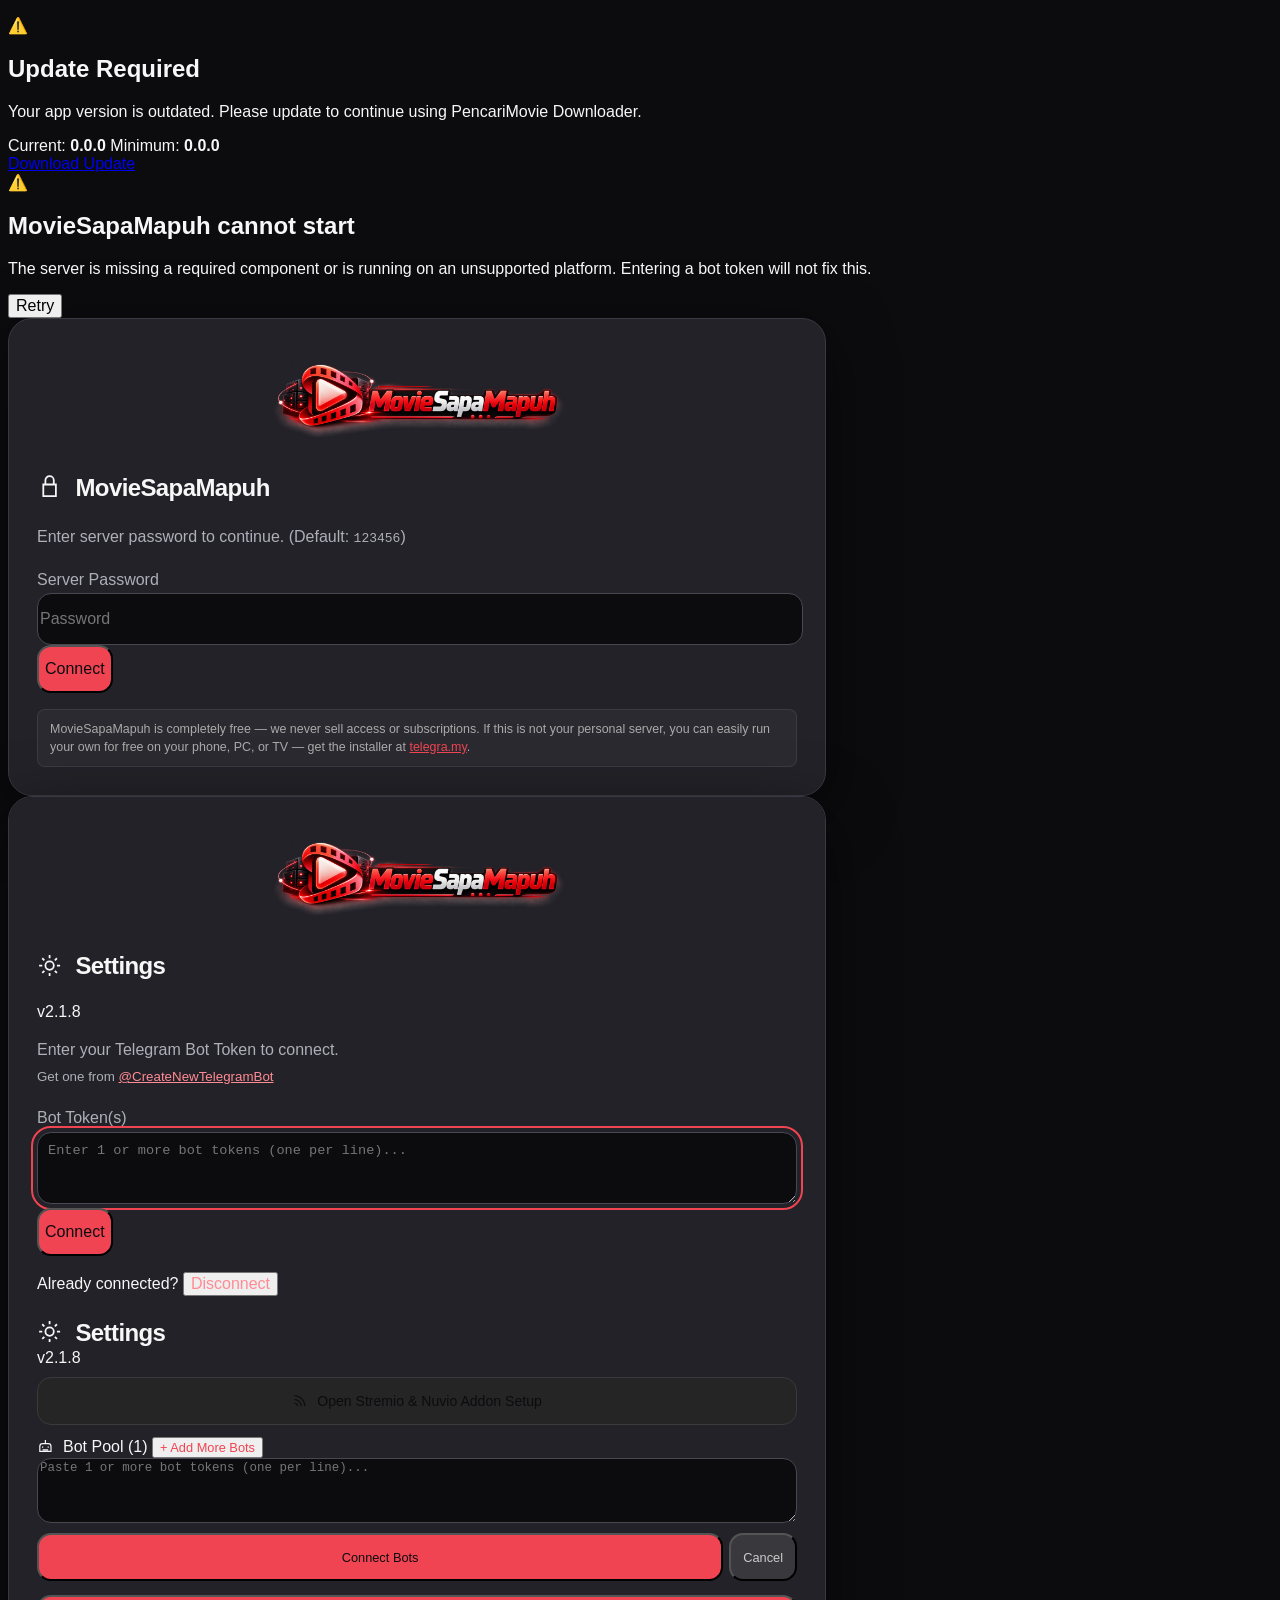
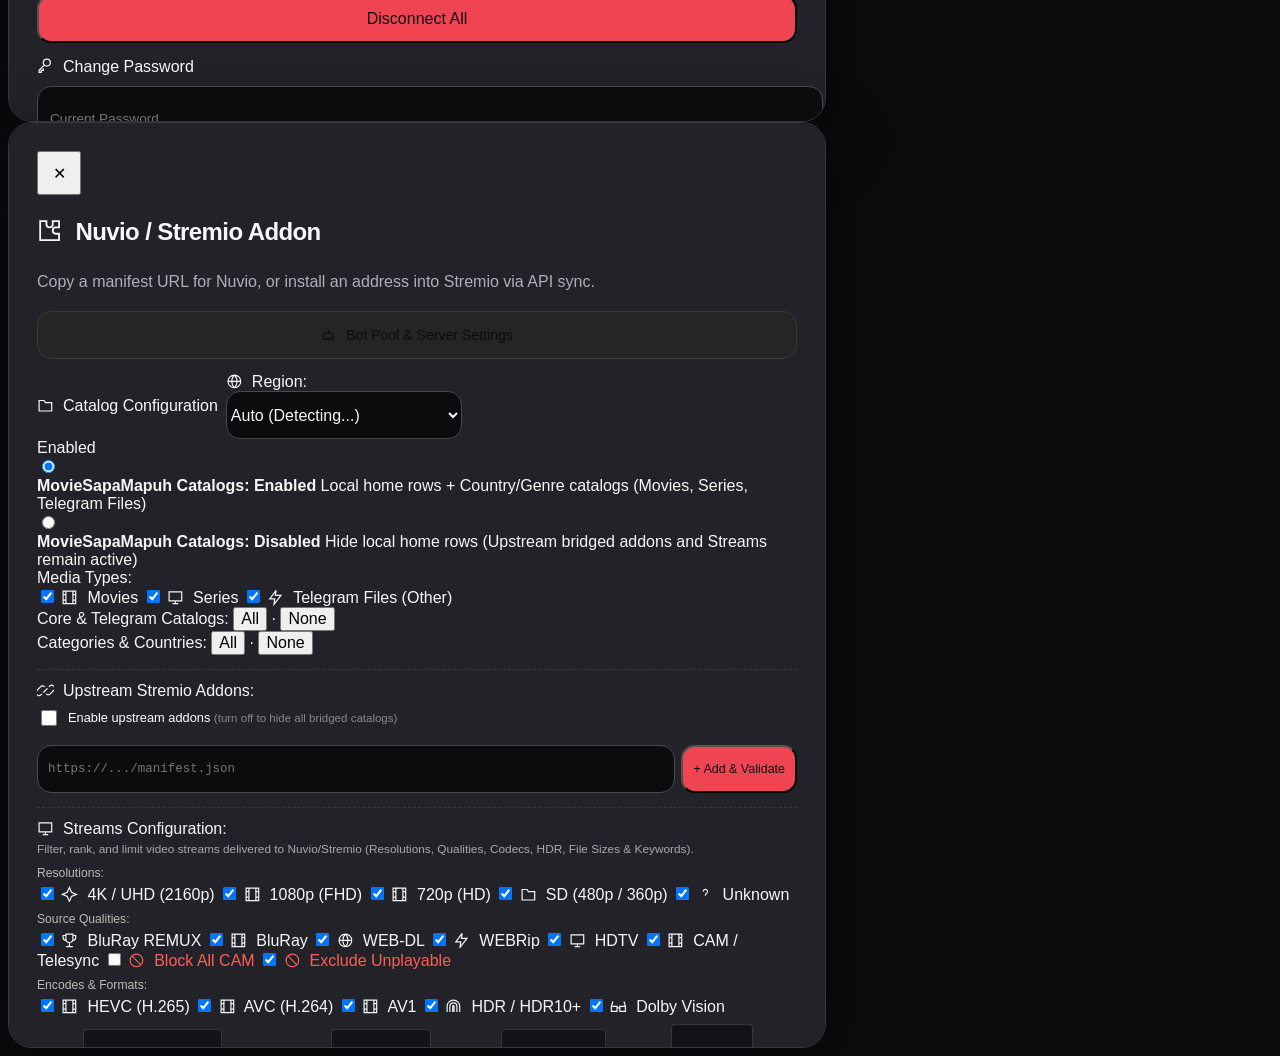
==== public/index.html @ 3b89ef5a "feat: integrate optional Si Youyou companions with preserved native and web controls" ====
<!doctype html>
<html lang="en" class="no-flex-gap no-css-grid no-css-math no-backdrop-filter no-aspect-ratio">
  <head>
    <meta name="application-name" content="MovieSapaMapuh" />
    <link rel="icon" href="assets/moviesapamapuh/logo.png" />
    <meta charset="UTF-8" />
    <meta http-equiv="X-UA-Compatible" content="IE=edge" />
    <meta
      name="viewport"
      content="width=device-width, initial-scale=1.0, maximum-scale=1.0, user-scalable=no, viewport-fit=cover"
    />
    <meta name="theme-color" content="#141414" />
    <title>MovieSapaMapuh — Stream & Download</title>
    <link rel="stylesheet" href="stream-theme.css" />
    <link rel="stylesheet" href="styles.css?v=20261009pm10" />
    <link
      rel="stylesheet"
      href="https://cdnjs.cloudflare.com/ajax/libs/font-awesome/6.5.0/css/all.min.css"
      crossorigin="anonymous"
      referrerpolicy="no-referrer"
    />
    <link rel="stylesheet" href="css/bundle.css" />
    <script src="assets/runtime/legacy-features.js"></script>
    <script>
      (function configureTizenLaunch() {
        var root = typeof globalThis !== "undefined" ? globalThis : window;
        var search = String((window.location && window.location.search) || "").toLowerCase();
        var userAgent = String(
          (window.navigator && window.navigator.userAgent) || ""
        ).toLowerCase();
        var webapis = root.webapis || {};
        var isTizenLaunch = Boolean(
          root.__NUVIO_PLATFORM__ === "tizen" ||
          root.tizen ||
          root.avplay ||
          webapis.avplay ||
          webapis.avPlay ||
          webapis.productinfo ||
          search.indexOf("wrapper=tizen") !== -1 ||
          userAgent.indexOf("tizen") !== -1
        );

        if (!isTizenLaunch) {
          return;
        }

        root.__NUVIO_PLATFORM__ = "tizen";
        var viewport = document.querySelector("meta[name='viewport']");
        if (!viewport) {
          viewport = document.createElement("meta");
          viewport.name = "viewport";
          document.head.appendChild(viewport);
        }
        viewport.setAttribute(
          "content",
          "width=1920, height=1080, initial-scale=1.0, maximum-scale=1.0, user-scalable=no"
        );
      })();
    </script>
      <link rel="stylesheet" href="noir.css" />
    <script defer src="noir.js"></script>
      <link rel="stylesheet" href="si-youyou.css" />
    <script defer src="si-youyou.js"></script>
  </head>
  <body class="stream-dark">
    <!-- ─── Loading Screen (shown during session check) ───────── -->
    <div id="loadingScreen" class="loading-screen" aria-hidden="false">
      <div class="loading-screen__spinner"></div>
      <p class="loading-screen__text"></p>
    </div>
    <script>
      (function () {
        try {
          var sessionRaw = localStorage.getItem("tgfd.session");
          var legacyBotId = localStorage.getItem("tgfd.botId");
          var hasSession = false;
          if (sessionRaw) {
            var parsed = JSON.parse(sessionRaw);
            if (parsed && parsed.hasSession && parsed.botId) {
              hasSession = true;
            }
          } else if (legacyBotId) {
            hasSession = true;
          }
          if (!hasSession) return;

          var h = window.location.hash;
          if (h === "#configure" || h === "#addon") {
            var ls = document.getElementById("loadingScreen");
            if (ls) ls.style.display = "none";
            var am = document.getElementById("addonModal");
            if (am) {
              am.classList.remove("hidden");
              am.setAttribute("aria-hidden", "false");
            }
          } else if (h === "#settings") {
            var ls = document.getElementById("loadingScreen");
            if (ls) ls.style.display = "none";
            var sg = document.getElementById("settingsGate");
            if (sg) {
              sg.classList.remove("hidden");
              sg.setAttribute("aria-hidden", "false");
            }
          }
        } catch (e) {}
      })();
    </script>

    <!-- ─── Update Required Overlay ──────────────────────────── -->
    <div
      id="updateRequiredOverlay"
      class="update-required hidden"
      aria-hidden="true"
    >
      <div class="update-required__card">
        <div class="update-required__icon">&#x26A0;&#xFE0F;</div>
        <h2 class="update-required__title">Update Required</h2>
        <p class="update-required__desc">
          Your app version is outdated. Please update to continue using
          PencariMovie Downloader.
        </p>
        <div class="update-required__details">
          <span
            >Current:
            <strong class="update-required__version-current"
              >0.0.0</strong
            ></span
          >
          <span
            >Minimum:
            <strong class="update-required__version-minimum"
              >0.0.0</strong
            ></span
          >
        </div>
        <a class="update-required__link" href="#" target="_blank" rel="noopener"
          >Download Update</a
        >
      </div>
    </div>

    <!-- ─── Fatal Error Overlay (missing dependency / unsupported OS) ── -->
    <div id="fatalErrorOverlay" class="fatal-error hidden" aria-hidden="true">
      <div class="fatal-error__card">
        <div class="fatal-error__icon">&#x26A0;&#xFE0F;</div>
        <h2 class="fatal-error__title">MovieSapaMapuh cannot start</h2>
        <p class="fatal-error__desc">
          The server is missing a required component or is running on an
          unsupported platform. Entering a bot token will not fix this.
        </p>
        <ul id="fatalErrorProblems" class="fatal-error__list"></ul>
        <div id="fatalErrorHints" class="fatal-error__hints"></div>
        <button id="fatalErrorRetry" class="fatal-error__btn">Retry</button>
      </div>
    </div>

    <!-- ─── Auth Gate (server password) ────────────────────────── -->
    <div id="authGate" class="settings-gate hidden" aria-hidden="true">
      <div class="settings-gate__card">
        <img class="noir-wordmark" src="assets/moviesapamapuh/longlogowithtext.png" alt="MovieSapaMapuh" />
        <h2 class="settings-gate__title">🔒 MovieSapaMapuh</h2>
        <p class="settings-gate__desc">
          Enter server password to continue. (Default: <code>123456</code>)
        </p>
        <div class="settings-gate__field">
          <label class="settings-gate__label" for="authPasswordInput"
            >Server Password</label
          >
          <input
            type="password"
            id="authPasswordInput"
            class="settings-gate__input"
            placeholder="Password"
            autocomplete="current-password"
          />
        </div>
        <button id="authConnectBtn" class="settings-gate__btn">Connect</button>
        <div id="authStatus" class="settings-gate__status"></div>
        <div
          class="settings-gate__notice"
          style="
            margin-top: 16px;
            padding: 10px 12px;
            background: rgba(255, 255, 255, 0.04);
            border: 1px solid rgba(255, 255, 255, 0.08);
            border-radius: 8px;
            font-size: 0.78rem;
            color: #aaa;
            line-height: 1.45;
            text-align: left;
          "
        >
          MovieSapaMapuh is completely free &mdash; we never sell access or
          subscriptions. If this is not your personal server, you can easily run
          your own for free on your phone, PC, or TV &mdash; get the installer
          at
          <a
            href="https://telegra.my"
            target="_blank"
            rel="noopener"
            style="color: var(--accent, #ff6b35); text-decoration: underline"
            >telegra.my</a
          >.
        </div>
      </div>
    </div>

    <!-- ─── Settings Gate (bot login) ────────────────────────── -->
    <div id="settingsGate" class="settings-gate hidden" aria-hidden="true">
      <div class="settings-gate__card">
        <img class="noir-wordmark" src="assets/moviesapamapuh/longlogowithtext.png" alt="MovieSapaMapuh" />
        <button
          id="settingsClose"
          class="settings-gate__close"
          aria-label="Close settings"
        >
          ✕
        </button>

        <div id="settingsTokenSection">
          <div class="settings-gate__header-wrap">
            <h2 id="settingsTitle" class="settings-gate__title">⚙️ Settings</h2>
            <span
              id="settingsVersion"
              class="settings-gate__version-badge"
            ></span>
          </div>
          <p id="settingsDesc" class="settings-gate__desc">
            Enter your Telegram Bot Token to connect.
            <br /><small
              >Get one from
              <a
                href="https://t.me/CreateNewTelegramBot?start=localserver"
                target="_blank"
                rel="noopener"
                >@CreateNewTelegramBot</a
              ></small
            >
          </p>
          <div class="settings-gate__field">
            <label for="botTokenInput" class="settings-gate__label"
              >Bot Token(s)</label
            >
            <textarea
              id="botTokenInput"
              class="settings-gate__input"
              style="
                height: 72px;
                font-size: 0.85rem;
                font-family: monospace;
                resize: vertical;
                box-sizing: border-box;
                padding: 8px 10px;
                line-height: 1.4;
              "
              placeholder="Enter 1 or more bot tokens (one per line)..."
              autocomplete="off"
            ></textarea>
          </div>
          <div id="settingsStatus" class="settings-gate__status"></div>
          <div class="settings-gate__actions">
            <button id="connectBtn" class="settings-gate__btn">Connect</button>
          </div>
          <p class="settings-gate__hint">
            Already connected?
            <button id="logoutBtn" class="settings-gate__link">
              Disconnect
            </button>
          </p>
        </div>

        <div
          id="settingsConnectedSection"
          class="settings-gate__connected-info hidden"
        >
          <div class="settings-gate__header-wrap" style="margin-bottom: 8px">
            <h2 class="settings-gate__title" style="margin-bottom: 0">
              ⚙️ Settings
            </h2>
            <span
              id="settingsConnectedVersion"
              class="settings-gate__version-badge"
            ></span>
          </div>

          <div
            id="settingsConnectedStatus"
            class="settings-gate__status"
            style="margin: 0 0 10px 0; text-align: center"
          ></div>

          <div style="margin-bottom: 12px">
            <button
              type="button"
              id="settingsSwitchToAddonBtn"
              class="settings-gate__btn"
              style="
                width: 100%;
                padding: 10px 14px;
                font-size: 0.88rem;
                background: #252525;
                border: 1px solid #3a3a3a;
                display: flex;
                align-items: center;
                justify-content: center;
                gap: 6px;
                cursor: pointer;
              "
            >
              📡 Open Stremio & Nuvio Addon Setup
            </button>
          </div>

          <div class="settings-gate__bots-container">
            <div class="settings-gate__bots-header">
              <span class="settings-gate__bots-title"
                >🤖 Bot Pool (<span id="botPoolCount">1</span>)</span
              >
              <button
                type="button"
                id="toggleAddBotsBtn"
                class="settings-gate__link"
                style="
                  font-size: 0.8rem;
                  color: var(--accent);
                  cursor: pointer;
                  white-space: nowrap;
                "
              >
                + Add More Bots
              </button>
            </div>

            <div
              id="addBotsSection"
              class="hidden"
              style="margin-bottom: 12px; width: 100%; box-sizing: border-box"
            >
              <textarea
                id="bulkBotTokensInput"
                class="settings-gate__input"
                style="
                  height: 65px;
                  font-size: 0.78rem;
                  font-family: monospace;
                  resize: vertical;
                  box-sizing: border-box;
                "
                placeholder="Paste 1 or more bot tokens (one per line)..."
              ></textarea>
              <div
                style="
                  display: flex;
                  gap: 6px;
                  margin-top: 6px;
                  width: 100%;
                  box-sizing: border-box;
                "
              >
                <button
                  type="button"
                  id="submitAddBotsBtn"
                  class="settings-gate__btn"
                  style="padding: 6px 12px; font-size: 0.8rem; flex: 1"
                >
                  Connect Bots
                </button>
                <button
                  type="button"
                  id="cancelAddBotsBtn"
                  class="settings-gate__btn"
                  style="
                    padding: 6px 12px;
                    font-size: 0.8rem;
                    background: rgba(255, 255, 255, 0.1);
                    color: #ccc;
                  "
                >
                  Cancel
                </button>
              </div>
              <div
                id="addBotsStatus"
                style="
                  font-size: 0.78rem;
                  margin-top: 4px;
                  color: #ff6b35;
                  word-break: break-word;
                "
              ></div>
            </div>

            <div id="botPoolList" class="settings-gate__bots-list"></div>
          </div>

          <div style="display: flex; gap: 8px; margin-top: 14px">
            <button
              id="settingsDisconnectBtn"
              class="settings-gate__btn settings-gate__btn--danger"
              style="flex: 1"
            >
              Disconnect All
            </button>
          </div>


          <!-- Change Password Box -->
          <div class="settings-gate__addon-box" style="margin-top: 14px">
            <span>🔑 Change Password</span>
            <div
              style="
                display: flex;
                flex-direction: column;
                gap: 8px;
                margin-top: 10px;
              "
            >
              <input
                type="password"
                id="changePwCurrent"
                class="settings-gate__input"
                placeholder="Current Password"
                autocomplete="current-password"
                style="padding: 8px 12px; font-size: 0.85rem"
              />
              <input
                type="password"
                id="changePwNew"
                class="settings-gate__input"
                placeholder="New Password (min. 4 characters)"
                autocomplete="new-password"
                style="padding: 8px 12px; font-size: 0.85rem"
              />
              <button
                type="button"
                id="changePwBtn"
                class="settings-gate__btn"
                style="padding: 8px 14px; font-size: 0.85rem"
              >
                Update Password
              </button>
              <div
                id="changePwStatus"
                class="settings-gate__status"
                style="margin: 0"
              ></div>
            </div>
          </div>

          <div class="settings-gate__addon-box settings-gate__tunnel-box">
            <span>☁️ Cloudflare Tunnel</span>
            <p class="settings-gate__tunnel-desc" id="tunnelDescText">
              Expose this server publicly for remote streaming. Leave blank for
              a free automatic Quick Tunnel (<code>*.trycloudflare.com</code>),
              or paste your Cloudflare Zero Trust Tunnel Token to use your own
              custom domain.
            </p>

            <div style="margin: 10px 0 6px 0">
              <input
                type="password"
                id="tunnelTokenInput"
                class="settings-gate__input"
                placeholder="Cloudflare Tunnel Token (optional, leave blank for auto Quick Tunnel)"
                autocomplete="off"
                spellcheck="false"
              />
            </div>

            <div class="settings-gate__tunnel-status" id="tunnelStatusText">
              Tunnel is off.
            </div>
            <div class="settings-gate__tunnel-url-row hidden" id="tunnelUrlRow">
              <input
                type="text"
                id="tunnelUrlInput"
                class="settings-gate__input"
                readonly
                value=""
              />
              <button
                type="button"
                id="copyTunnelUrlBtn"
                class="settings-gate__btn"
              >
                📋 Copy
              </button>
            </div>

            <div
              class="settings-gate__tunnel-actions"
              id="tunnelLocalActions"
              style="margin-top: 10px"
            >
              <button
                type="button"
                id="enableTunnelBtn"
                class="settings-gate__btn"
              >
                Enable Tunnel
              </button>
              <button
                type="button"
                id="disableTunnelBtn"
                class="settings-gate__btn settings-gate__btn--danger hidden"
              >
                Disable
              </button>
            </div>
          </div>
        </div>
      </div>
    </div>

    <!-- ─── Addon Configuration Modal ──────────────────────────── -->
    <div id="addonModal" class="settings-gate hidden" aria-hidden="true">
      <div class="settings-gate__card settings-gate__card--addon">
        <button
          id="addonModalClose"
          class="settings-gate__close"
          aria-label="Close"
        >
          ✕
        </button>

        <h2 class="settings-gate__title" id="addonModalTitle">
          🧩 MovieSapaMapuh Addon Configuration
        </h2>
        <p class="settings-gate__desc" id="addonModalDesc">
          Install this addon in Stremio / Nuvio or copy the manifest URL.
        </p>

        <div style="margin-bottom: 14px">
          <button
            type="button"
            id="addonSwitchToSettingsBtn"
            class="settings-gate__btn"
            style="
              width: 100%;
              padding: 10px 14px;
              font-size: 0.88rem;
              background: #252525;
              border: 1px solid #3a3a3a;
              display: flex;
              align-items: center;
              justify-content: center;
              gap: 6px;
              cursor: pointer;
            "
          >
            🤖 Bot Pool & Server Settings
          </button>
        </div>

        <!-- ─── Catalog Settings Card ───────────────────────────── -->
        <div class="addon-catalog-card" id="addonCatalogCard">
          <div class="addon-catalog-card__header">
            <div
              style="
                display: flex;
                align-items: center;
                gap: 8px;
                flex-wrap: wrap;
              "
            >
              <span class="addon-catalog-card__title"
                >🗂️ Catalog Configuration</span
              >
              <div class="addon-country-wrap">
                <label for="addonCountrySelect" class="addon-country-label"
                  >🌍 Region:</label
                >
                <select id="addonCountrySelect" class="addon-country-select">
                  <option value="">Auto (Detecting...)</option>
                </select>
              </div>
            </div>
            <span class="addon-catalog-card__badge" id="addonCatalogStatusBadge"
              >Enabled</span
            >
          </div>

          <div
            class="addon-catalog-card__modes"
            role="radiogroup"
            aria-label="Catalog mode"
          >
            <label class="addon-catalog-mode-opt">
              <input
                type="radio"
                name="catalogModeRadio"
                id="catalogModeEnabled"
                value="enabled"
                checked
              />
              <div class="addon-catalog-mode-opt__info">
                <strong>MovieSapaMapuh Catalogs: Enabled</strong>
                <span
                  >Local home rows + Country/Genre catalogs (Movies, Series,
                  Telegram Files)</span
                >
              </div>
            </label>
            <label class="addon-catalog-mode-opt">
              <input
                type="radio"
                name="catalogModeRadio"
                id="catalogModeDisabled"
                value="disabled"
              />
              <div class="addon-catalog-mode-opt__info">
                <strong>MovieSapaMapuh Catalogs: Disabled</strong>
                <span
                  >Hide local home rows (Upstream bridged addons and Streams
                  remain active)</span
                >
              </div>
            </label>
          </div>

          <div class="addon-catalog-details" id="addonCatalogDetails">
            <div class="addon-catalog-section">
              <div class="addon-catalog-section__label">Media Types:</div>
              <div class="addon-catalog-pill-group">
                <label class="addon-catalog-pill">
                  <input type="checkbox" id="catTypeMovies" checked />
                  <span>🎬 Movies</span>
                </label>
                <label class="addon-catalog-pill">
                  <input type="checkbox" id="catTypeSeries" checked />
                  <span>📺 Series</span>
                </label>
                <label class="addon-catalog-pill">
                  <input type="checkbox" id="catTypeOther" checked />
                  <span>⚡ Telegram Files (Other)</span>
                </label>
              </div>
            </div>

            <div class="addon-catalog-section">
              <div class="addon-catalog-section__label">
                <span>Core & Telegram Catalogs:</span>
                <span class="addon-catalog-quick-links">
                  <button
                    type="button"
                    class="addon-catalog-link-btn"
                    id="catSelectAllSpecialBtn"
                  >
                    All
                  </button>
                  <span>·</span>
                  <button
                    type="button"
                    class="addon-catalog-link-btn"
                    id="catDeselectAllSpecialBtn"
                  >
                    None
                  </button>
                </span>
              </div>
              <div class="addon-catalog-list" id="addonCatalogSpecialList"></div>
            </div>

            <div class="addon-catalog-section" id="addonCatalogCountrySection">
              <div class="addon-catalog-section__label">
                <span>Categories & Countries:</span>
                <span class="addon-catalog-quick-links">
                  <button
                    type="button"
                    class="addon-catalog-link-btn"
                    id="catSelectAllBtn"
                  >
                    All
                  </button>
                  <span>·</span>
                  <button
                    type="button"
                    class="addon-catalog-link-btn"
                    id="catDeselectAllBtn"
                  >
                    None
                  </button>
                </span>
              </div>
              <div class="addon-catalog-list" id="addonCatalogList"></div>
            </div>
          </div>

          <!-- Upstream Addons Section -->
          <div
            class="addon-catalog-section"
            style="
              margin-top: 14px;
              border-top: 1px dashed rgba(255, 255, 255, 0.1);
              padding-top: 12px;
            "
          >
            <div
              class="addon-catalog-section__label"
              style="
                display: flex;
                justify-content: space-between;
                align-items: center;
              "
            >
              <span>🔗 Upstream Stremio Addons:</span>
            </div>
            <label
              style="
                display: flex;
                align-items: center;
                gap: 8px;
                margin: 6px 0 8px 0;
                cursor: pointer;
                font-size: 0.8rem;
                color: #fff;
              "
            >
              <input
                type="checkbox"
                id="upstreamEnabledToggle"
                style="width: 16px; height: 16px; cursor: pointer"
              />
              <span
                >Enable upstream addons
                <span style="color: #888; font-size: 0.72rem"
                  >(turn off to hide all bridged catalogs)</span
                ></span
              >
            </label>
            <div
              id="upstreamAddonsList"
              style="
                display: flex;
                flex-direction: column;
                gap: 6px;
                margin-bottom: 8px;
              "
            ></div>
            <div style="display: flex; gap: 6px; align-items: center; width: 100%; box-sizing: border-box;">
              <input
                type="text"
                id="upstreamAddonInput"
                class="settings-gate__input"
                style="
                  flex: 1 1 0%;
                  min-width: 0;
                  font-size: 0.78rem;
                  font-family: monospace;
                  padding: 6px 10px;
                  box-sizing: border-box;
                "
                placeholder="https://.../manifest.json"
              />
              <button
                type="button"
                id="upstreamAddonAddBtn"
                class="settings-gate__btn"
                style="
                  flex: 0 0 auto;
                  padding: 6px 10px;
                  font-size: 0.78rem;
                  white-space: nowrap;
                  display: inline-flex;
                  align-items: center;
                  justify-content: center;
                "
              >
                + Add & Validate
              </button>
            </div>
            <div
              id="upstreamAddonStatus"
              style="font-size: 0.76rem; margin-top: 5px"
              class="hidden"
            ></div>
          </div>

          <!-- ─── Streams Configuration Section (AIOStreams style) ─── -->
          <div
            class="addon-catalog-section"
            style="
              margin-top: 14px;
              border-top: 1px dashed rgba(255, 255, 255, 0.1);
              padding-top: 12px;
            "
          >
            <div
              class="addon-catalog-section__label"
              style="
                display: flex;
                justify-content: space-between;
                align-items: center;
              "
            >
              <span>📺 Streams Configuration:</span>
            </div>
            <p
              style="
                font-size: 0.74rem;
                color: #aaa;
                margin: 4px 0 8px 0;
                line-height: 1.35;
              "
            >
              Filter, rank, and limit video streams delivered to Nuvio/Stremio
              (Resolutions, Qualities, Codecs, HDR, File Sizes & Keywords).
            </p>

            <!-- Resolutions -->
            <div style="margin-bottom: 8px">
              <div style="font-size: 0.76rem; color: #bbb; margin-bottom: 4px">
                Resolutions:
              </div>
              <div class="addon-catalog-pill-group">
                <label class="addon-catalog-pill">
                  <input type="checkbox" id="streamRes4k" checked />
                  <span>✨ 4K / UHD (2160p)</span>
                </label>
                <label class="addon-catalog-pill">
                  <input type="checkbox" id="streamRes1080p" checked />
                  <span>🧿 1080p (FHD)</span>
                </label>
                <label class="addon-catalog-pill">
                  <input type="checkbox" id="streamRes720p" checked />
                  <span>💿 720p (HD)</span>
                </label>
                <label class="addon-catalog-pill">
                  <input type="checkbox" id="streamResSd" checked />
                  <span>📁 SD (480p / 360p)</span>
                </label>
                <label class="addon-catalog-pill">
                  <input type="checkbox" id="streamResUnknown" checked />
                  <span>❓ Unknown</span>
                </label>
              </div>
            </div>

            <!-- Source Qualities -->
            <div style="margin-bottom: 8px">
              <div style="font-size: 0.76rem; color: #bbb; margin-bottom: 4px">
                Source Qualities:
              </div>
              <div class="addon-catalog-pill-group">
                <label class="addon-catalog-pill">
                  <input type="checkbox" id="streamQualRemux" checked />
                  <span>🏆 BluRay REMUX</span>
                </label>
                <label class="addon-catalog-pill">
                  <input type="checkbox" id="streamQualBluray" checked />
                  <span>💿 BluRay</span>
                </label>
                <label class="addon-catalog-pill">
                  <input type="checkbox" id="streamQualWebdl" checked />
                  <span>🌐 WEB-DL</span>
                </label>
                <label class="addon-catalog-pill">
                  <input type="checkbox" id="streamQualWebrip" checked />
                  <span>⚡ WEBRip</span>
                </label>
                <label class="addon-catalog-pill">
                  <input type="checkbox" id="streamQualHdtv" checked />
                  <span>📺 HDTV</span>
                </label>
                <label class="addon-catalog-pill">
                  <input type="checkbox" id="streamQualCam" checked />
                  <span>🎥 CAM / Telesync</span>
                </label>
                <label class="addon-catalog-pill">
                  <input type="checkbox" id="streamExcludeCam" />
                  <span style="color: #ff5e57">🚫 Block All CAM</span>
                </label>
                <label class="addon-catalog-pill">
                  <input type="checkbox" id="streamExcludeUnplayable" checked />
                  <span style="color: #ff5e57">🚫 Exclude Unplayable</span>
                </label>
              </div>
            </div>

            <!-- Video Encodes & Visual Tags -->
            <div style="margin-bottom: 8px">
              <div style="font-size: 0.76rem; color: #bbb; margin-bottom: 4px">
                Encodes & Formats:
              </div>
              <div class="addon-catalog-pill-group">
                <label class="addon-catalog-pill">
                  <input type="checkbox" id="streamEncHevc" checked />
                  <span>🎞️ HEVC (H.265)</span>
                </label>
                <label class="addon-catalog-pill">
                  <input type="checkbox" id="streamEncAvc" checked />
                  <span>🎞️ AVC (H.264)</span>
                </label>
                <label class="addon-catalog-pill">
                  <input type="checkbox" id="streamEncAv1" checked />
                  <span>🎞️ AV1</span>
                </label>
                <label class="addon-catalog-pill">
                  <input type="checkbox" id="streamVisHdr" checked />
                  <span>🌈 HDR / HDR10+</span>
                </label>
                <label class="addon-catalog-pill">
                  <input type="checkbox" id="streamVisDv" checked />
                  <span>👓 Dolby Vision</span>
                </label>
              </div>
            </div>

            <!-- Priority & Stream Limits -->
            <div
              style="
                display: flex;
                gap: 10px;
                flex-wrap: wrap;
                align-items: center;
                margin-bottom: 8px;
              "
            >
              <div style="display: flex; align-items: center; gap: 5px">
                <label
                  for="streamPreferredRes"
                  style="font-size: 0.76rem; color: #ccc"
                  >Priority:</label
                >
                <select
                  id="streamPreferredRes"
                  class="settings-gate__input"
                  style="
                    padding: 4px 6px;
                    font-size: 0.76rem;
                    width: auto;
                    background: rgba(0, 0, 0, 0.4);
                    border: 1px solid rgba(255, 255, 255, 0.15);
                    border-radius: 4px;
                    color: #fff;
                  "
                >
                  <option value="auto">Auto (Highest First)</option>
                  <option value="4k">4K (2160p)</option>
                  <option value="1080p">1080p (FHD)</option>
                  <option value="720p">720p (HD)</option>
                  <option value="sd">SD (480p/360p)</option>
                </select>
              </div>

              <div style="display: flex; align-items: center; gap: 5px">
                <label
                  for="streamMaxPerRes"
                  style="font-size: 0.76rem; color: #ccc"
                  >Max / Resolution:</label
                >
                <select
                  id="streamMaxPerRes"
                  class="settings-gate__input"
                  style="
                    padding: 4px 6px;
                    font-size: 0.76rem;
                    width: auto;
                    background: rgba(0, 0, 0, 0.4);
                    border: 1px solid rgba(255, 255, 255, 0.15);
                    border-radius: 4px;
                    color: #fff;
                  "
                >
                  <option value="0">All Available</option>
                  <option value="1">1</option>
                  <option value="2">2</option>
                  <option value="3">3</option>
                  <option value="5">5</option>
                  <option value="10">10</option>
                </select>
              </div>

              <div style="display: flex; align-items: center; gap: 5px">
                <label
                  for="streamMaxTotal"
                  style="font-size: 0.76rem; color: #ccc"
                  >Max Total:</label
                >
                <select
                  id="streamMaxTotal"
                  class="settings-gate__input"
                  style="
                    padding: 4px 6px;
                    font-size: 0.76rem;
                    width: auto;
                    background: rgba(0, 0, 0, 0.4);
                    border: 1px solid rgba(255, 255, 255, 0.15);
                    border-radius: 4px;
                    color: #fff;
                  "
                >
                  <option value="0">Default (100)</option>
                  <option value="10">10</option>
                  <option value="20">20</option>
                  <option value="30">30</option>
                  <option value="50">50</option>
                </select>
              </div>

              <div style="display: flex; align-items: center; gap: 5px">
                <label
                  for="streamMinSizeMb"
                  style="font-size: 0.76rem; color: #ccc"
                  >Min Size:</label
                >
                <input
                  type="number"
                  id="streamMinSizeMb"
                  min="0"
                  max="10000"
                  placeholder="MB"
                  class="settings-gate__input"
                  style="
                    padding: 4px 6px;
                    font-size: 0.76rem;
                    width: 68px;
                    background: rgba(0, 0, 0, 0.4);
                    border: 1px solid rgba(255, 255, 255, 0.15);
                    border-radius: 4px;
                    color: #fff;
                  "
                />
              </div>

              <div style="display: flex; align-items: center; gap: 5px">
                <label
                  for="streamMaxSizeGb"
                  style="font-size: 0.76rem; color: #ccc"
                  >Max Size:</label
                >
                <input
                  type="number"
                  id="streamMaxSizeGb"
                  min="0"
                  max="100"
                  placeholder="GB"
                  class="settings-gate__input"
                  style="
                    padding: 4px 6px;
                    font-size: 0.76rem;
                    width: 68px;
                    background: rgba(0, 0, 0, 0.4);
                    border: 1px solid rgba(255, 255, 255, 0.15);
                    border-radius: 4px;
                    color: #fff;
                  "
                />
              </div>
            </div>

            <!-- Keyword Filters -->
            <div
              style="
                display: flex;
                flex-direction: column;
                gap: 6px;
                margin-top: 6px;
              "
            >
              <div style="display: flex; gap: 6px; align-items: center">
                <label
                  for="streamExcludedKeywords"
                  style="font-size: 0.74rem; color: #ff7675; min-width: 105px"
                  >Exclude Keywords:</label
                >
                <input
                  type="text"
                  id="streamExcludedKeywords"
                  placeholder="e.g. cam, sample, trailer, dub"
                  class="settings-gate__input"
                  style="
                    padding: 4px 8px;
                    font-size: 0.74rem;
                    flex: 1;
                    background: rgba(0, 0, 0, 0.4);
                    border: 1px solid rgba(255, 255, 255, 0.15);
                    border-radius: 4px;
                    color: #fff;
                  "
                />
              </div>
              <div style="display: flex; gap: 6px; align-items: center">
                <label
                  for="streamRequiredKeywords"
                  style="font-size: 0.74rem; color: #55efc4; min-width: 105px"
                  >Require Keywords:</label
                >
                <input
                  type="text"
                  id="streamRequiredKeywords"
                  placeholder="e.g. malaysub, 10bit (optional)"
                  class="settings-gate__input"
                  style="
                    padding: 4px 8px;
                    font-size: 0.74rem;
                    flex: 1;
                    background: rgba(0, 0, 0, 0.4);
                    border: 1px solid rgba(255, 255, 255, 0.15);
                    border-radius: 4px;
                    color: #fff;
                  "
                />
              </div>
            </div>
          </div>

          <div class="addon-catalog-save-row">
            <button
              type="button"
              id="catSaveSettingsBtn"
              class="settings-gate__btn addon-catalog-save-btn"
              style="
                width: 100%;
                padding: 10px 16px;
                font-size: 0.9rem;
                display: flex;
                align-items: center;
                justify-content: center;
                gap: 6px;
                white-space: normal;
                text-align: center;
              "
            >
              💾 Save Addon Configuration
            </button>
            <span id="catSaveStatus" class="addon-catalog-status-msg hidden"
              >Saved!</span
            >
          </div>
        </div>

        <!-- Access Token Card -->
        <div class="addon-catalog-card" id="addonTokenCard">
          <div class="addon-catalog-card__header">
            <span class="addon-catalog-card__title">🔑 Access Token</span>
            <span class="addon-catalog-card__badge" id="addonTokenBadge"
              >Active</span
            >
          </div>
          <div style="display: flex; gap: 8px; align-items: center; width: 100%; box-sizing: border-box;">
            <input
              type="text"
              id="addonTokenInput"
              class="settings-gate__input"
              style="font-family: monospace; font-size: 0.82rem; flex: 1 1 0%; min-width: 0; box-sizing: border-box;"
              readonly
              value=""
            />
            <button
              type="button"
              id="addonTokenCopyBtn"
              class="settings-gate__btn"
              style="
                flex: 0 0 auto;
                white-space: nowrap;
                padding: 8px 12px;
                font-size: 0.82rem;
                display: inline-flex;
                align-items: center;
                justify-content: center;
              "
            >
              📋
            </button>
            <button
              type="button"
              id="addonTokenRotateBtn"
              class="settings-gate__btn"
              style="
                flex: 0 0 auto;
                white-space: nowrap;
                padding: 8px 12px;
                font-size: 0.82rem;
                display: inline-flex;
                align-items: center;
                justify-content: center;
                gap: 4px;
              "
            >
              🔄 Regenerate
            </button>
          </div>
          <div
            id="addonTokenStatus"
            class="addon-catalog-status-msg hidden"
          ></div>
        </div>

        <!-- Wi-Fi / LAN Manifest Field -->
        <div class="settings-gate__field" id="addonLanField">
          <div
            style="
              display: flex;
              justify-content: space-between;
              align-items: center;
              margin-bottom: 6px;
            "
          >
            <label
              class="settings-gate__label"
              for="addonManifestLanInput"
              style="margin-bottom: 0"
            >
              📡 Wi-Fi / LAN Manifest (TV, Phone, Tablet)
            </label>
            <span
              style="
                font-size: 0.72rem;
                background: rgba(0, 210, 106, 0.15);
                color: #00d26a;
                padding: 2px 6px;
                border-radius: 6px;
                font-weight: 600;
              "
              >Remote</span
            >
          </div>
          <div style="display: flex; gap: 8px; align-items: center; width: 100%; box-sizing: border-box;">
            <input
              type="text"
              id="addonManifestLanInput"
              class="settings-gate__input"
              style="color: #00d26a; font-family: monospace; font-size: 0.88rem; flex: 1 1 0%; min-width: 0; box-sizing: border-box;"
              readonly
              value=""
            />
            <button
              id="copyAddonManifestLanBtn"
              class="settings-gate__btn"
              style="
                flex: 0 0 auto;
                white-space: nowrap;
                padding: 8px 16px;
                font-size: 0.85rem;
                display: inline-flex;
                align-items: center;
                justify-content: center;
                gap: 4px;
              "
            >
              📋 Copy
            </button>
          </div>
        </div>

        <!-- Localhost Manifest Field -->
        <div class="settings-gate__field" id="addonLocalField">
          <div
            style="
              display: flex;
              justify-content: space-between;
              align-items: center;
              margin-bottom: 6px;
            "
          >
            <label
              class="settings-gate__label"
              id="addonLocalFieldLabel"
              for="addonManifestInput"
              style="margin-bottom: 0"
            >
              💻 Localhost Manifest (This Device Only)
            </label>
            <span
              id="addonLocalFieldBadge"
              style="
                font-size: 0.72rem;
                background: rgba(255, 255, 255, 0.08);
                color: #aaa;
                padding: 2px 6px;
                border-radius: 6px;
                font-weight: 600;
              "
              >Local</span
            >
          </div>
          <div style="display: flex; gap: 8px; align-items: center; width: 100%; box-sizing: border-box;">
            <input
              type="text"
              id="addonManifestInput"
              class="settings-gate__input"
              style="color: #bbb; font-family: monospace; font-size: 0.88rem; flex: 1 1 0%; min-width: 0; box-sizing: border-box;"
              readonly
              value=""
            />
            <button
              id="copyAddonManifestBtn"
              class="settings-gate__btn"
              style="
                background: rgba(255, 255, 255, 0.1);
                color: #ddd;
                flex: 0 0 auto;
                white-space: nowrap;
                padding: 8px 16px;
                font-size: 0.85rem;
                display: inline-flex;
                align-items: center;
                justify-content: center;
                gap: 4px;
              "
            >
              📋 Copy
            </button>
          </div>
        </div>

        <div class="settings-gate__field hidden" id="addonTunnelField">
          <div
            style="
              display: flex;
              justify-content: space-between;
              align-items: center;
              margin-bottom: 6px;
            "
          >
            <label
              class="settings-gate__label"
              for="addonManifestTunnelInput"
              style="margin-bottom: 0"
            >
              ☁️ Cloudflare Tunnel Manifest
            </label>
            <span
              style="
                font-size: 0.72rem;
                background: rgba(255, 107, 53, 0.18);
                color: #ff8a5b;
                padding: 2px 6px;
                border-radius: 6px;
                font-weight: 600;
              "
              >Public</span
            >
          </div>
          <div style="display: flex; gap: 8px; align-items: center; width: 100%; box-sizing: border-box;">
            <input
              type="text"
              id="addonManifestTunnelInput"
              class="settings-gate__input"
              style="color: #ff8a5b; font-family: monospace; font-size: 0.88rem; flex: 1 1 0%; min-width: 0; box-sizing: border-box;"
              readonly
              value=""
            />
            <button
              id="copyAddonManifestTunnelBtn"
              class="settings-gate__btn"
              style="
                flex: 0 0 auto;
                white-space: nowrap;
                padding: 8px 16px;
                font-size: 0.85rem;
                display: inline-flex;
                align-items: center;
                justify-content: center;
                gap: 4px;
              "
            >
              📋 Copy
            </button>
          </div>
          <a
            id="addonStremioDirectBtn"
            class="settings-gate__btn hidden"
            href="#"
            target="_blank"
            rel="noopener noreferrer"
            style="
              display: flex;
              align-items: center;
              justify-content: center;
              gap: 8px;
              width: 100%;
              margin-top: 10px;
              padding: 10px 16px;
              text-decoration: none;
              font-weight: 600;
              background: #ff6b35;
              color: #fff;
              box-sizing: border-box;
            "
          >
            🎬 Add to Stremio
          </a>
        </div>

        <!-- Eclipse Music Addon Field -->
        <div class="settings-gate__field" style="margin-top: 16px;">
          <div
            style="
              display: flex;
              align-items: center;
              justify-content: space-between;
              margin-bottom: 6px;
            "
          >
            <label
              class="settings-gate__label"
              for="addonManifestEclipseInput"
              style="margin-bottom: 0"
            >
              🎵 Eclipse Music Addon URL
            </label>
            <span
              style="
                font-size: 0.72rem;
                background: rgba(225, 29, 72, 0.15);
                color: #fb7185;
                padding: 2px 6px;
                border-radius: 6px;
                font-weight: 600;
              "
              >Music</span
            >
          </div>
          <div style="display: flex; gap: 8px">
            <input
              type="text"
              id="addonManifestEclipseInput"
              class="settings-gate__input"
              style="color: #fb7185; font-family: monospace; font-size: 0.88rem; flex: 1 1 0%; min-width: 0; box-sizing: border-box;"
              readonly
              value=""
            />
            <button
              id="copyAddonManifestEclipseBtn"
              class="settings-gate__btn"
              style="
                flex: 0 0 auto;
                white-space: nowrap;
                padding: 8px 16px;
                font-size: 0.85rem;
                background: #e11d48;
                display: inline-flex;
                align-items: center;
                justify-content: center;
                gap: 4px;
              "
            >
              📋 Copy
            </button>
          </div>
          <p style="font-size: 0.76rem; color: #a1a1aa; margin-top: 6px;">
            In Eclipse Music: <strong>Settings ➔ Connections ➔ Add Connection ➔ Addon</strong> and paste this URL.
          </p>
        </div>

        <div id="addonCopiedStatus" class="settings-gate__status ok hidden">
          ✓ Copied to clipboard!
        </div>

        <!-- Stremio HTTP API Sync Card -->
        <div class="addon-stremio-sync" id="addonStremioSync">
          <div class="addon-stremio-sync__title">
            🎬 Install in Stremio (HTTP API Sync)
          </div>
          <p class="addon-stremio-sync__desc">
            Stremio Web blocks HTTP addon URLs. This sends the selected HTTP
            manifest to your Stremio account from the browser. Credentials go
            only to
            <code>api.strem.io</code> — nothing is stored on this server.
          </p>

          <div
            class="addon-mode-toggle"
            role="radiogroup"
            aria-label="Manifest address"
            id="stremioSyncModeToggle"
          >
            <label class="addon-mode-toggle__option">
              <input
                type="radio"
                name="stremioSyncMode"
                id="stremioSyncModeLan"
                value="lan"
                checked
              />
              <span>📡 Wi-Fi / LAN</span>
            </label>
            <label class="addon-mode-toggle__option">
              <input
                type="radio"
                name="stremioSyncMode"
                id="stremioSyncModeLocal"
                value="localhost"
              />
              <span>💻 Localhost</span>
            </label>
          </div>
          <div class="addon-stremio-sync__url" id="stremioSyncUrlPreview"></div>

          <div class="settings-gate__field">
            <label class="settings-gate__label" for="stremioSyncEmail"
              >Stremio Email</label
            >
            <input
              type="email"
              id="stremioSyncEmail"
              class="settings-gate__input"
              autocomplete="username"
              placeholder="you@example.com"
            />
          </div>
          <div class="settings-gate__field">
            <label class="settings-gate__label" for="stremioSyncPassword"
              >Stremio Password</label
            >
            <input
              type="password"
              id="stremioSyncPassword"
              class="settings-gate__input"
              autocomplete="current-password"
              placeholder="Your Stremio password"
            />
          </div>
          <div class="settings-gate__field">
            <label class="settings-gate__label" for="stremioSyncAuthKey"
              >Auth Key (optional)</label
            >
            <input
              type="password"
              id="stremioSyncAuthKey"
              class="settings-gate__input"
              autocomplete="off"
              placeholder="Paste instead of email/password"
            />
            <p class="addon-stremio-sync__hint">
              From Stremio Web DevTools:
              <code>JSON.parse(localStorage.getItem("profile")).auth.key</code>
            </p>
          </div>
          <button
            type="button"
            id="stremioSyncInstallBtn"
            class="settings-gate__btn addon-stremio-sync__btn"
          >
            Install via Stremio API Sync
          </button>
          <div
            id="stremioSyncStatus"
            class="settings-gate__status hidden"
          ></div>
        </div>

        <div
          class="instructions"
          id="addonNuvioInstructions"
          style="
            margin-top: 18px;
            text-align: left;
            background: rgba(0, 0, 0, 0.3);
            padding: 14px 16px;
            border-radius: 8px;
            border: 1px solid rgba(255, 255, 255, 0.08);
          "
        >
          <div
            style="
              font-size: 0.88rem;
              font-weight: 700;
              color: #fff;
              margin-bottom: 8px;
            "
          >
            🚀 How to install in Nuvio:
          </div>
          <ol
            style="
              margin-left: 18px;
              color: #aaa;
              font-size: 0.82rem;
              line-height: 1.5;
            "
          >
            <li style="margin-bottom: 4px">
              Connect your Android TV, phone, or tablet to the
              <strong>same Wi-Fi network</strong>.
            </li>
            <li style="margin-bottom: 4px">
              Open the <strong>Nuvio</strong> app.
            </li>
            <li style="margin-bottom: 4px">
              Go to <strong>profile</strong> &rarr;
              <strong>content & discovery</strong> &rarr;
              <strong>addons</strong>.
            </li>
            <li>
              Paste the <strong>Wi-Fi / LAN Manifest URL</strong> and click
              <strong>Install addon</strong>.
            </li>
          </ol>
        </div>
      </div>
    </div>

    <!-- ─── Core JS and Nuvio Shell ───────────────────────────── -->
    <script src="boot-guard.js"></script>
    <!-- fetch / Object.entries / closest / AbortController for old WebViews
         (Android 5.1 = Chromium 39). No-ops on modern engines. -->
    <script src="assets/runtime/legacy-polyfills.js"></script>
    <script
      defer
      src="core-js.bundle.js"
      onerror="window.NuvioBootGuard && window.NuvioBootGuard.scriptFailed(this.src)"
    ></script>
    <script defer src="nuvio.env.js"></script>
    <script defer src="assets/libs/qrcode-generator.js"></script>
    <!-- The Nuvio shell bundle boots the whole home screen behind whatever is on
         screen: /manifest.json, one request per catalog (local AND upstream) and
         ~1.9s of main-thread long tasks. A deep link straight onto an overlay
         (#addon / #configure / #settings) has no home screen to show, so the shell
         is loaded the moment the overlay closes — see _syncOverlayFreeze() in app.js. -->
    <script>
      (function () {
        var hash = String((window.location && window.location.hash) || "").toLowerCase();
        var overlayBoot = hash === "#addon" || hash === "#configure" || hash === "#settings";
        // Android 5.1's AOSP WebView (Chromium 39-44) cannot PARSE the shell bundle
        // (async/await is Chrome 55): loading it turned the page into a boot-guard
        // SyntaxError screen. Suppress it on those engines and let app.js land on
        // #settings / #addon instead — the downloader UI is plain ES5.
        var legacyEngine = !!(
          window.NuvioBootGuard &&
          window.NuvioBootGuard.engineTooOld &&
          window.NuvioBootGuard.engineTooOld()
        );
        window.__pmShellBundleSuppressed = legacyEngine;
        window.__pmLoadShellBundle = function () {
          if (legacyEngine || window.__pmShellBundleLoaded) return;
          window.__pmShellBundleLoaded = true;
          var s = document.createElement("script");
          s.src = "app.bundle.js?v=20261009pm10";
          // The Nuvio shell is OPTIONAL: #settings and #addon are the downloader UI and
          // must keep working without it. A failed shell is a console warning, never a
          // full-screen boot-guard error over the user's overlays.
          s.onerror = function () {
            window.__pmShellFailed = true;
            if (window.console && console.warn) {
              console.warn("Nuvio shell bundle failed to load (optional):", s.src);
            }
          };
          document.head.appendChild(s);
        };
        if (!overlayBoot && !legacyEngine) {
          window.__pmLoadShellBundle();
        }
      })();
    </script>
    <script defer src="app.js?v=20261009pm10"></script>
  </body>
</html>
---- public/noir.css ----
/* NOIR Crimson: presentation only; original DOM, labels, routing and handlers remain. */
:root {
  --noir-bg:#0C0C0F; --noir-surface:#222228; --noir-accent:#F04452;
  --noir-muted:#AFAFB9; --noir-text:#F7F7F8; --noir-success:#66D0A0;
  --bg-primary:var(--noir-bg); --bg-secondary:var(--noir-surface);
  --bg-card:var(--noir-surface); --text-primary:var(--noir-text);
  --text-secondary:var(--noir-muted); --accent:var(--noir-accent);
  --accent-color:var(--noir-accent); --primary-color:var(--noir-accent);
  --radius:18px; --radius-lg:24px;
}
html,body,body.stream-dark { background:var(--noir-bg); color:var(--noir-text); }
body { font-family:Inter,Manrope,-apple-system,BlinkMacSystemFont,"Segoe UI",sans-serif; }
button,input,select,textarea { font:inherit; }
button,a,input,select,textarea { -webkit-tap-highlight-color:rgba(240,68,82,.18); }
button:focus-visible,a:focus-visible,input:focus-visible,select:focus-visible,textarea:focus-visible {
  outline:2px solid var(--noir-accent); outline-offset:4px;
}
.settings-gate__card,.addon-modal__card {
  background:var(--noir-surface); color:var(--noir-text); border:1px solid #393942;
  border-radius:24px; padding:28px; box-shadow:0 18px 64px #0008;
  max-width:min(760px,calc(100vw - 24px)); max-height:calc(100vh - 32px);
  overflow-y:auto; overscroll-behavior:contain;
}
.settings-gate__card *, .addon-modal__card * { min-width:0; }
.settings-gate__title { color:var(--noir-text); letter-spacing:-.025em; line-height:1.4; }
.settings-gate__desc,.settings-gate__label,.addon-stremio-sync__desc,.addon-stremio-sync__hint {
  color:var(--noir-muted); line-height:1.65; white-space:normal; overflow-wrap:anywhere;
}
.settings-gate__input, .settings-gate select, .addon-modal select {
  background:var(--noir-bg); color:var(--noir-text); border:1px solid #484853; border-radius:14px;
  min-height:48px; width:100%; max-width:100%;
}
.settings-gate__btn { background:var(--noir-accent); color:var(--noir-bg); border-radius:14px; min-height:48px; }
.settings-gate__btn,.settings-gate button,.addon-modal button { white-space:normal; height:auto; overflow-wrap:anywhere; }
.settings-gate__close,.addon-modal__close { min-width:44px; min-height:44px; }
.settings-gate__status.ok { color:var(--noir-success); }
.settings-gate__status.error { color:var(--noir-accent); }
.settings-gate__link,.settings-gate__desc a { color:#FF8B94; }
.noir-wordmark { display:block; width:min(100%,420px); height:auto; max-height:100px; object-fit:contain; margin:0 auto 24px; }
.stream-header,.stream-mobile-nav,.bottom-nav,.sidebar { background:var(--noir-bg); }
.stream-card,.movie-card,.poster-card { border-radius:18px; border:1px solid #ffffff12; background:var(--noir-surface); }
.stream-card:hover,.movie-card:hover,.poster-card:hover { border-color:var(--noir-accent); }
.stream-card__title,.movie-card__title,.poster-card__title { white-space:normal; -webkit-line-clamp:unset; text-overflow:clip; line-height:1.4; }
.stream-hero { isolation:isolate; }
.stream-hero__content { text-shadow:0 2px 16px #000; }
.noir-icon { display:inline-block; width:1.05em; height:1.05em; vertical-align:-.15em; margin-inline-end:.3em; color:currentColor; flex-shrink:0; }
@media(max-width:600px) {
  .settings-gate__card,.addon-modal__card { padding:22px 16px; border-radius:20px; margin:12px; max-height:calc(100vh - 24px); }
  .settings-gate__title { font-size:1.15rem; padding-inline-end:32px; }
  .settings-gate__actions { flex-wrap:wrap; }
}
@media(prefers-reduced-motion:reduce) {
  html { scroll-behavior:auto; }
  .stream-card,.movie-card,.poster-card,.settings-gate__card { transition:none; animation:none; }
}
---- public/si-youyou.css ----
.youyou-pet { position:fixed; width:112px; height:128px; padding:0; border:0; background:transparent; z-index:100; cursor:grab; touch-action:none; }
.youyou-pet[hidden],.youyou-pet img[hidden] { display:none !important; }
.youyou-pet>img { position:absolute; bottom:0; left:0; width:100%; height:100%; object-fit:contain; object-position:center bottom; image-rendering:pixelated; pointer-events:none; }
.youyou-pet:active { cursor:grabbing; }
.youyou-pet:focus-visible { outline:2px solid #F04452; outline-offset:3px; border-radius:16px; }
.youyou-pet .youyou-flame { opacity:.15; }
.youyou-settings { border-top:1px solid #484853; margin-top:24px; padding:24px 0 8px; color:#F7F7F8; }
.youyou-settings h3 { margin-bottom:12px; }
.youyou-settings label { display:flex; gap:12px; align-items:center; min-height:48px; line-height:1.5; }
.youyou-settings input { accent-color:#F04452; width:20px; height:20px; flex:0 0 20px; }
.youyou-settings button { margin-top:12px; min-height:48px; border:1px solid #F04452; border-radius:14px; padding:10px 18px; background:#222228; color:#F7F7F8; }
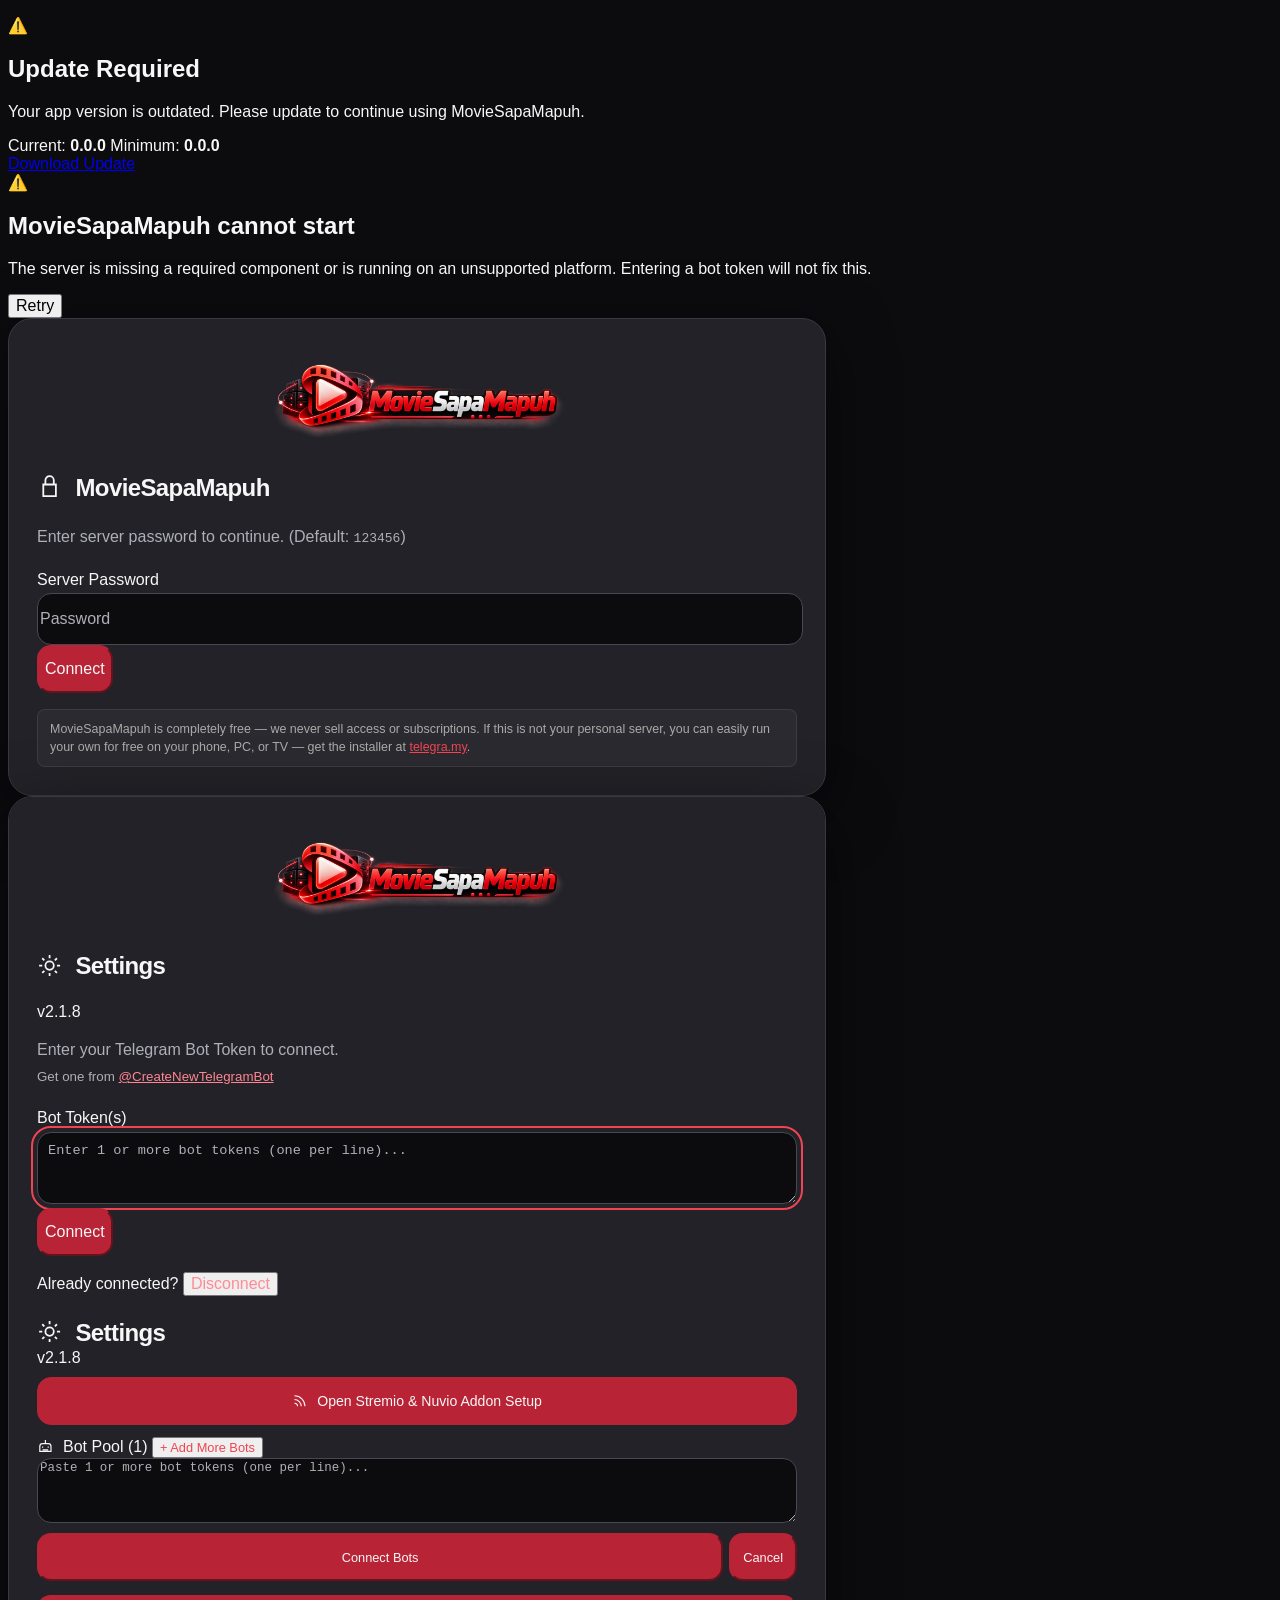
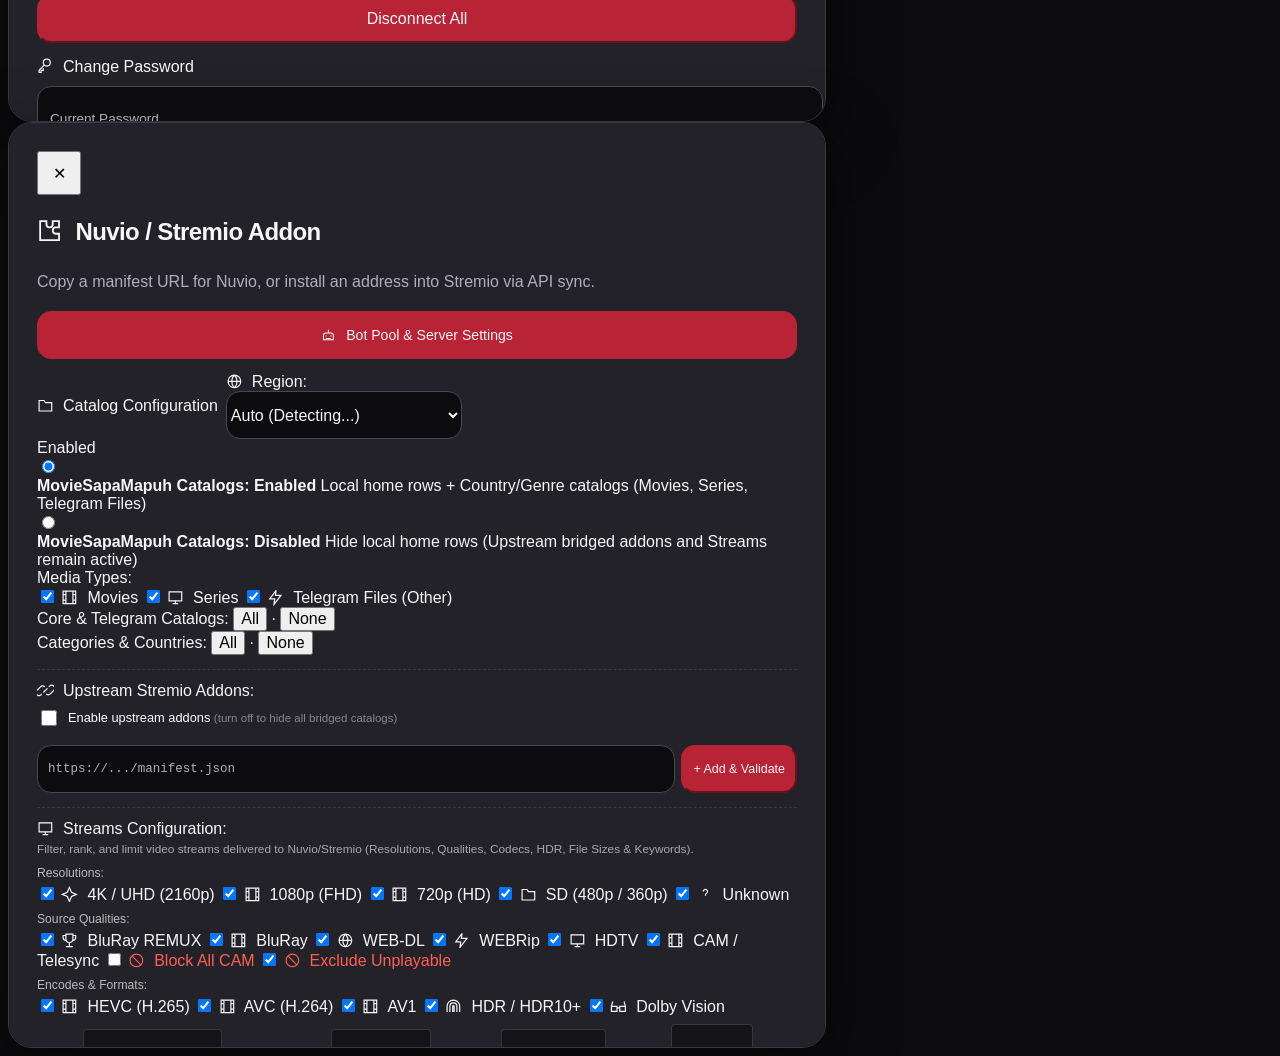
==== commit 49eccec1: "style: refine detail and source pages, contrast and branding for 1.0.3" ====
--- a/public/index.html
+++ b/public/index.html
@@ -117,7 +117,7 @@
         <h2 class="update-required__title">Update Required</h2>
         <p class="update-required__desc">
           Your app version is outdated. Please update to continue using
-          PencariMovie Downloader.
+          MovieSapaMapuh.
         </p>
         <div class="update-required__details">
           <span
--- a/public/noir.css
+++ b/public/noir.css
@@ -53,3 +53,151 @@
   html { scroll-behavior:auto; }
   .stream-card,.movie-card,.poster-card,.settings-gate__card { transition:none; animation:none; }
 }
+
+/* Refinement: actual bundled detail/source routes. No DOM or playback hooks change. */
+:root {
+  --noir-action:#B92336; --noir-link:#FF8591;
+  --bg-color:#0C0C0F; --bg-elevated:#222228; --bg-elevated-rgb:34 34 40;
+  --text-color:#F7F7F8; --text-primary:#F7F7F8; --text-secondary:#AFAFB9;
+  --card-bg:#222228; --border-color:#484853;
+}
+.series-detail-shell,.movie-detail-shell,.stream-route-shell { color:var(--noir-text) !important; background-color:var(--noir-bg) !important; }
+.series-detail-shell:not(.detail-trailer-active) .detail-hero-body { max-height:none; overflow:visible; }
+.series-detail-shell:not(.detail-trailer-active) .series-detail-title {
+  font-size:clamp(24px,3vw,40px) !important; line-height:1.2 !important; letter-spacing:-.025em;
+  max-height:none; overflow:visible; overflow-wrap:anywhere; margin:0 0 16px !important;
+}
+.series-detail-shell:not(.detail-trailer-active) .detail-hero-section { min-height:0 !important; padding-top:24px !important; padding-bottom:24px !important; }
+.series-detail-shell:not(.detail-trailer-active) .series-detail-logo { max-width:min(80vw,340px); max-height:120px; object-fit:contain; object-position:left center; }
+.series-detail-description,.movie-detail-content p,.series-detail-support {
+  color:var(--noir-muted) !important; font-size:15px !important; line-height:1.65 !important;
+  max-width:72ch; max-height:none !important; white-space:normal; overflow:visible !important;
+  -webkit-line-clamp:unset !important; overflow-wrap:anywhere;
+}
+.detail-meta-row,.detail-meta-stack,.series-detail-meta,.detail-ratings-row,.movie-ratings-row {
+  gap:10px !important; flex-wrap:wrap !important; font-size:14px !important; line-height:1.5 !important;
+  color:var(--noir-muted) !important; margin-block:12px !important;
+}
+.detail-meta-badge,.detail-rating-item,.movie-rating-card {
+  background:var(--noir-surface); color:var(--noir-text) !important; border:1px solid #484853;
+  border-radius:12px; padding:8px 12px; font-size:14px !important; min-width:0;
+}
+.detail-rating-item img { max-width:28px; max-height:22px; object-fit:contain; }
+.movie-rating-value { font-size:22px !important; color:var(--noir-text) !important; }
+.series-detail-actions { display:flex; flex-wrap:wrap; gap:10px !important; margin-block:20px !important; }
+.series-detail-actions .series-detail-btn,.detail-btn,.stream-route-native-button {
+  background:var(--noir-surface) !important; color:var(--noir-text) !important; border:1px solid #646471 !important;
+  border-radius:14px !important; min-height:44px !important; height:auto !important;
+  padding:12px 18px !important; font-size:14px !important; line-height:1.4 !important; white-space:normal !important;
+}
+.series-detail-actions [data-action="playDefault"],.series-detail-actions .primary,
+.stream-route-chip.selected,.stream-route-autoplay-card,.settings-gate__btn {
+  background:var(--noir-action) !important; color:var(--noir-text) !important; border-color:var(--noir-action) !important;
+}
+.series-insight-section,.movie-cast-section,.detail-comments-section,.detail-company-section,.detail-morelike-section {
+  margin-block:24px !important; padding-block:16px !important; border-top:1px solid #393942;
+}
+.movie-cast-heading,.detail-comments-heading,.detail-company-title,.detail-morelike-title,.cast-detail-section-title,
+.series-insight-section h2,.series-insight-section h3,.movie-detail-content h2,.movie-detail-content h3 {
+  font-size:20px !important; line-height:1.4 !important; color:var(--noir-text) !important;
+  margin:0 0 14px !important; max-height:none !important; height:auto !important; overflow:visible !important;
+  white-space:normal !important; overflow-wrap:anywhere; -webkit-line-clamp:unset !important;
+}
+.series-insight-tabs,.series-rating-seasons { display:flex; flex-wrap:wrap !important; gap:8px !important; margin-bottom:16px !important; }
+.series-insight-tab,.series-rating-season,.series-season-btn {
+  color:var(--noir-muted) !important; background:var(--noir-surface) !important; border:1px solid #484853 !important;
+  font-size:14px !important; line-height:1.4 !important; border-radius:12px !important; padding:10px 14px !important;
+  height:auto !important; min-height:44px; white-space:normal !important;
+}
+.series-insight-tab.selected,.series-rating-season.selected,.series-season-btn.selected {
+  color:var(--noir-text) !important; border-color:var(--noir-accent) !important; background:#392027 !important;
+}
+.movie-cast-track,.series-cast-track { gap:14px !important; padding-block:4px 12px !important; overflow-x:auto; }
+.movie-cast-card,.series-cast-card { flex:0 0 104px !important; width:104px !important; min-width:0 !important; max-width:104px !important; }
+.movie-cast-avatar { width:80px !important; height:80px !important; margin-bottom:10px; }
+.movie-cast-name,.movie-cast-role { font-size:13px !important; line-height:1.45 !important; white-space:normal !important; overflow:visible !important; max-height:none !important; -webkit-line-clamp:unset !important; overflow-wrap:anywhere; }
+.movie-cast-name { color:var(--noir-text) !important; }
+.movie-cast-role,.detail-comments-subtitle,.detail-comment-card,.series-insight-empty,.series-rating-summary { color:var(--noir-muted) !important; font-size:14px !important; line-height:1.6 !important; }
+.detail-comment-card { background:var(--noir-surface); border:1px solid #484853; border-radius:16px; padding:16px !important; }
+.series-insight-section [class*="label"],.series-insight-section [class*="value"] { font-size:14px !important; line-height:1.6 !important; overflow-wrap:anywhere; }
+
+/* Source lists keep their scroll container and measured/virtual row structure. */
+.stream-route-panel-shell { background:var(--noir-bg) !important; border:1px solid #393942 !important; border-radius:20px !important; padding:12px !important; box-shadow:none !important; }
+.stream-route-list { padding:4px 4px 24px !important; }
+.stream-route-card { background:var(--noir-surface) !important; color:var(--noir-text) !important; border:1px solid #484853 !important; border-radius:16px !important; padding:16px !important; box-shadow:none !important; min-width:0; }
+.stream-route-card:hover,.stream-route-card.focused,.stream-route-card:focus-visible,.stream-route-card:active { border-color:var(--noir-accent) !important; background:#302027 !important; box-shadow:inset 3px 0 var(--noir-accent) !important; outline-color:var(--noir-accent) !important; }
+.stream-route-card-copy { gap:6px !important; min-width:0 !important; }
+.stream-route-card-heading { color:var(--noir-text) !important; font-size:15px !important; font-weight:650 !important; line-height:1.5 !important; }
+.stream-route-card-line,.stream-route-detail-line { color:var(--noir-text) !important; font-size:14px !important; line-height:1.55 !important; }
+.stream-route-card-line.secondary,.stream-route-card-meta,.stream-route-meta-item,.stream-route-subtitle,.stream-route-addon-name { color:var(--noir-muted) !important; font-size:13px !important; line-height:1.5 !important; }
+.stream-route-card-heading,.stream-route-card-line,.stream-route-detail-line {
+  display:block !important; white-space:normal !important; overflow-wrap:anywhere; word-break:normal !important;
+  max-height:none !important; overflow:visible !important; -webkit-line-clamp:unset !important; text-overflow:clip !important;
+}
+.stream-route-card-quality,.stream-route-stream-badge,.stream-route-addon-badge { color:var(--noir-text) !important; background:#34343E !important; border:1px solid #626270 !important; border-radius:8px !important; font-size:12px !important; line-height:1.5; padding:3px 7px; white-space:normal; }
+.stream-route-card-badges,.stream-route-card-meta { display:flex; flex-wrap:wrap; gap:6px; }
+.stream-route-chip { background:var(--noir-surface) !important; color:var(--noir-text) !important; border-color:#626270 !important; font-size:13px !important; min-height:44px !important; height:auto !important; padding:10px 14px !important; }
+.stream-route-chip.selected { background:var(--noir-action) !important; border-color:var(--noir-accent) !important; }
+.stream-route-title { color:var(--noir-text) !important; font-size:clamp(22px,3vw,36px) !important; line-height:1.25 !important; max-height:none !important; white-space:normal !important; overflow-wrap:anywhere; }
+.stream-route-empty,.stream-route-autoplay-hint { color:var(--noir-muted) !important; }
+
+/* The older PHP/native details overlay also remains available. */
+.stream-modal__content,.file-detail__panel,.file-detail__card { background:var(--noir-bg); color:var(--noir-text); border-radius:20px; }
+.stream-modal__title,.file-detail__title { font-size:clamp(22px,4vw,34px); line-height:1.3; white-space:normal; overflow-wrap:anywhere; }
+.stream-modal__body-text,.stream-modal__meta,.file-detail__meta { color:var(--noir-muted); line-height:1.65; }
+.stream-modal__files-title { font-size:18px; line-height:1.4; white-space:normal; }
+.settings-gate__card label,.settings-gate__card input,.settings-gate__card textarea,.settings-gate__card select { color:var(--noir-text); }
+.settings-gate__card input::placeholder,.settings-gate__card textarea::placeholder { color:var(--noir-muted); opacity:1; }
+.settings-gate__card a,.addon-modal__card a { color:var(--noir-link); }
+@media(max-width:800px) {
+  .series-detail-content,.movie-detail-content { padding:16px 16px 88px !important; }
+  .stream-route-content { display:flex !important; flex-direction:column !important; padding:16px 12px 84px !important; box-sizing:border-box !important; gap:12px !important; }
+  .stream-route-left { display:block !important; flex:0 0 auto !important; width:100% !important; padding:0 !important; }
+  .stream-route-left-inner { padding:0 !important; }
+  .stream-route-logo { max-height:64px !important; max-width:220px !important; object-fit:contain; object-position:left center; }
+  .stream-route-title { font-size:22px !important; margin:0 0 8px !important; }
+  .stream-route-right { flex:1 1 0 !important; height:auto !important; min-height:0 !important; }
+  .stream-route-panel-shell,.stream-route-panel,.stream-route-list { height:auto !important; min-height:0 !important; flex:1 1 0 !important; }
+  .stream-route-card { padding:14px !important; }
+  .stream-route-card-row { margin-bottom:10px !important; }
+  .stream-route-card-side { max-width:28%; min-width:0; }
+}
+/* Override the bundled TV-sized brand spacer and full-width mobile action stack. */
+.series-detail-shell:not(.detail-trailer-active) .detail-hero-brand { min-height:0 !important; margin:0 0 12px !important; }
+.series-detail-actions { flex-direction:row !important; align-items:center !important; justify-content:flex-start !important; padding:0 !important; }
+.series-detail-actions .series-primary-btn,.series-detail-actions .series-secondary-btn,.series-detail-actions .series-circle-btn {
+  color:var(--noir-text) !important; background:var(--noir-surface) !important; border:1px solid #646471 !important;
+  border-radius:14px !important; height:auto !important; min-height:44px !important; width:auto !important;
+  font-size:14px !important; line-height:1.4 !important; padding:12px 16px !important; white-space:normal !important;
+}
+.series-detail-actions .series-primary-btn { background:var(--noir-action) !important; border-color:var(--noir-action) !important; }
+.series-detail-actions .series-circle-btn { width:44px !important; height:44px !important; padding:10px !important; }
+.series-detail-actions svg,.series-btn-icon { width:22px !important; height:22px !important; }
+.series-detail-actions button.focused,.series-detail-actions button:focus-visible { outline:2px solid var(--noir-link) !important; outline-offset:3px; }
+.detail-comments-mode,.detail-comments-mode.selected,.settings-dialog-option,.settings-text-dialog-field,
+.settings-dialog-option.focused,.settings-text-dialog-field:focus,.settings-text-dialog-field.focused {
+  background:var(--noir-surface) !important; color:var(--noir-text) !important; border-color:#646471 !important;
+}
+.settings-language-option.focused .settings-dialog-option-label,.settings-language-option.focused .settings-language-option-check,
+.settings-single-choice-option.focused .settings-single-choice-option-check { color:var(--noir-text) !important; }
+.detail-comments-mode.selected,.settings-dialog-option.focused,.settings-text-dialog-field:focus { border:1px solid var(--noir-accent) !important; }
+.stream-route-chip-wrap { flex:0 0 auto !important; height:auto !important; min-height:44px !important; margin-bottom:12px !important; }
+.stream-route-chip-track { height:auto !important; flex:0 0 auto !important; }
+@media(max-width:800px) {
+  .stream-route-left-inner { align-items:flex-start !important; text-align:left !important; width:100% !important; }
+}
+.series-detail-shell,.movie-detail-shell {
+  --detail-text-primary:#F7F7F8; --detail-text-secondary:#AFAFB9;
+  --detail-bg-card:#222228; --detail-focus-ring:#F04452;
+}
+.stream-file-card { background:var(--noir-surface); border:1px solid #484853; border-radius:16px; padding:12px; gap:12px; }
+.stream-file-card__info { min-width:0; }
+.stream-file-card__title { color:var(--noir-text); font-size:14px; line-height:1.5; white-space:normal; overflow:visible; max-height:none; -webkit-line-clamp:unset; overflow-wrap:anywhere; }
+.stream-file-card__meta { gap:6px; flex-wrap:wrap; }
+.stream-file-card__badge { background:#34343E; color:var(--noir-text); border:1px solid #626270; font-size:12px; border-radius:8px; }
+.stream-file-card__size { color:var(--noir-muted); font-size:12px; }
+.stream-file-card__btn { background:var(--noir-action); color:var(--noir-text); min-width:44px; min-height:44px; border-radius:12px; }
+.series-detail-shell:not(.detail-trailer-active) .detail-hero-section { height:auto !important; }
+@media(min-width:801px) {
+  .stream-route-content { grid-template-columns:minmax(0,.32fr) minmax(0,.68fr); padding:32px; gap:24px; }
+}
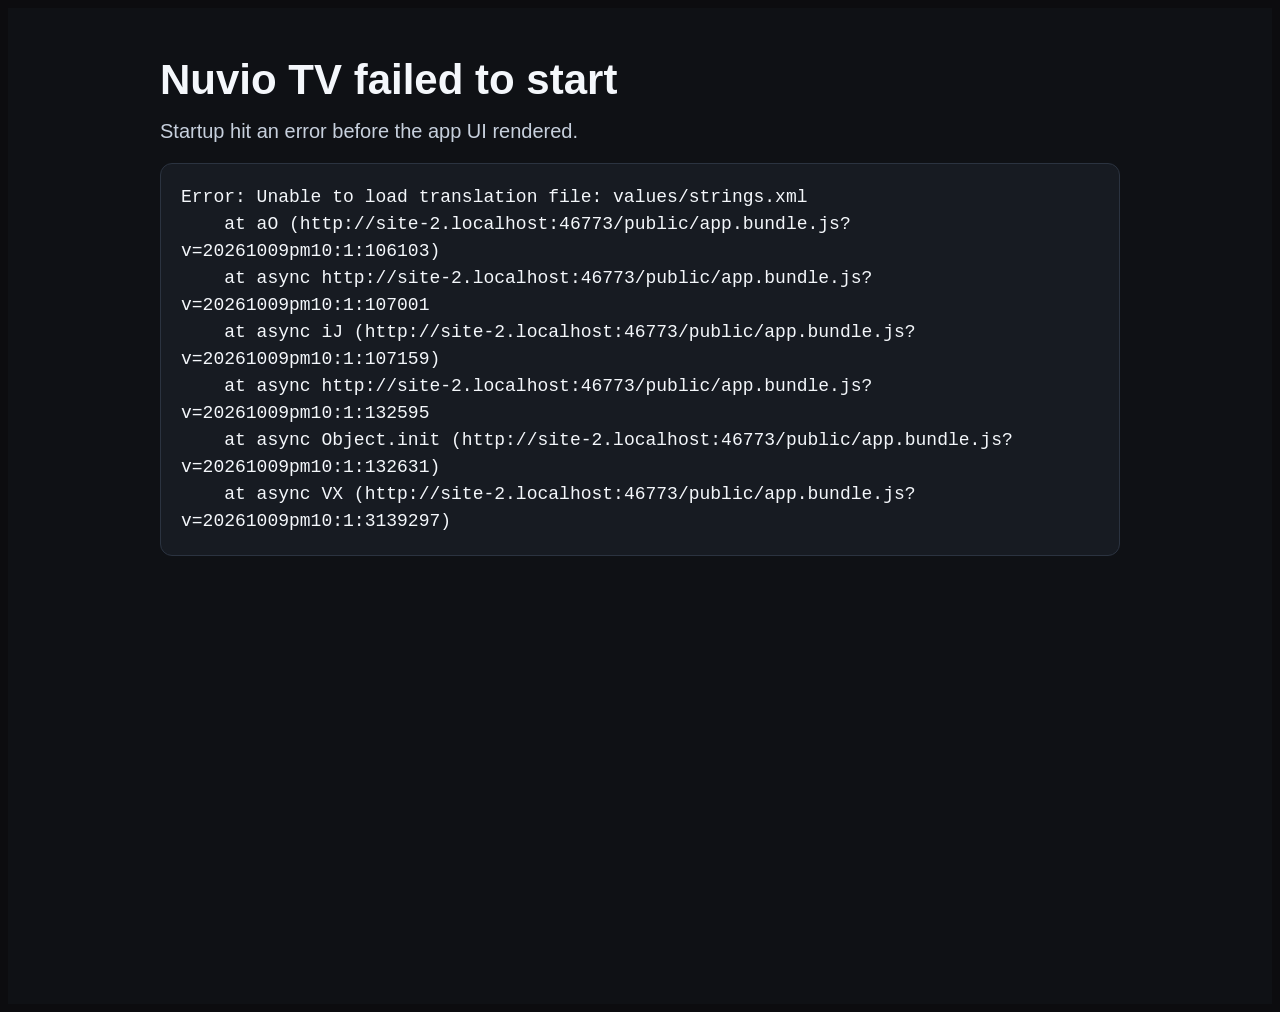
==== commit 68742766: "fix: add floating mobile dock and compact state-aware Library for 1.0.4" ====
--- a/public/index.html
+++ b/public/index.html
@@ -58,6 +58,7 @@
       })();
     </script>
       <link rel="stylesheet" href="noir.css" />
+    <link rel="stylesheet" href="noir-dock-library.css" />
     <script defer src="noir.js"></script>
       <link rel="stylesheet" href="si-youyou.css" />
     <script defer src="si-youyou.js"></script>
--- a/public/noir-dock-library.css
+++ b/public/noir-dock-library.css
@@ -0,0 +1,119 @@
+/* Mobile capsule dock and Library presentation; original nodes/handlers retained. */
+@media (max-width:800px) {
+  :root {
+    --noir-dock-gap:14px;
+    --noir-safe-bottom:env(safe-area-inset-bottom,0px);
+    --noir-dock-space:calc(94px + var(--noir-safe-bottom));
+  }
+  .home-sidebar.root-sidebar-legacy,.modern-sidebar-shell {
+    position:fixed !important;
+    inset:auto max(12px,env(safe-area-inset-right,0px)) calc(var(--noir-dock-gap) + var(--noir-safe-bottom)) max(12px,env(safe-area-inset-left,0px)) !important;
+    width:auto !important; max-width:560px !important; margin:0 auto !important;
+    height:auto !important; min-height:64px !important; max-height:none !important;
+    padding:6px !important; box-sizing:border-box !important;
+    border:1px solid #484853 !important; border-radius:32px !important;
+    background:#1B1B22 !important; color:var(--noir-text) !important;
+    box-shadow:0 8px 24px #0006 !important;
+    overflow:visible !important; contain:none !important;
+    transform:none !important; animation:none !important; transition:none !important;
+    backdrop-filter:none !important; -webkit-backdrop-filter:none !important;
+    pointer-events:auto !important; z-index:1000 !important;
+  }
+  .home-sidebar .home-nav-list,.modern-sidebar-shell .modern-sidebar-panel,.modern-sidebar-shell .modern-sidebar-nav-list {
+    display:flex !important; flex-direction:row !important; align-items:stretch !important;
+    justify-content:space-between !important; flex:1 1 auto !important; gap:2px !important;
+    width:100% !important; min-width:0 !important; height:auto !important; min-height:0 !important;
+    margin:0 !important; padding:0 !important; position:static !important;
+    opacity:1 !important; visibility:visible !important; transform:none !important;
+    border:0 !important; box-shadow:none !important; background:transparent !important;
+    overflow:visible !important;
+  }
+  .home-sidebar .home-nav-item,.modern-sidebar-shell .modern-sidebar-nav-item {
+    display:flex !important; flex-direction:column !important; align-items:center !important;
+    justify-content:center !important; flex:1 1 0 !important; gap:4px !important;
+    position:relative !important; width:auto !important; min-width:0 !important;
+    height:auto !important; min-height:50px !important; max-height:none !important;
+    margin:0 !important; padding:5px 2px !important; box-sizing:border-box !important;
+    background:transparent !important; color:var(--noir-muted) !important;
+    border:0 !important; border-radius:22px !important; box-shadow:none !important;
+    transform:none !important; overflow:visible !important; outline:none !important;
+    transition:color 200ms ease,background-color 200ms ease !important;
+  }
+  .home-sidebar .home-nav-item.selected,.modern-sidebar-shell .modern-sidebar-nav-item.selected {
+    background:#40212B !important; color:var(--noir-text) !important;
+  }
+  .home-sidebar .home-nav-item:focus-visible,.modern-sidebar-shell .modern-sidebar-nav-item:focus-visible {
+    outline:2px solid var(--noir-link) !important; outline-offset:1px !important;
+  }
+  .home-sidebar .home-nav-icon-wrap,.modern-sidebar-shell .modern-sidebar-nav-icon-circle {
+    position:static !important; display:flex !important; align-items:center !important; justify-content:center !important;
+    flex:0 0 20px !important; width:20px !important; height:20px !important; min-width:20px !important;
+    padding:0 !important; margin:0 !important; background:transparent !important; transform:none !important;
+  }
+  .home-sidebar .home-nav-icon,.modern-sidebar-shell .modern-sidebar-nav-icon {
+    display:block !important; width:20px !important; height:20px !important; font-size:20px !important;
+  }
+  .home-nav-item.selected .home-nav-icon-wrap,.modern-sidebar-nav-item.selected .modern-sidebar-nav-icon-circle { color:var(--noir-link) !important; }
+  .home-sidebar .home-nav-label,.modern-sidebar-shell .modern-sidebar-nav-label {
+    display:block !important; position:static !important; width:100% !important; min-width:0 !important;
+    height:auto !important; max-height:none !important; margin:0 !important; padding:0 !important;
+    font-size:12px !important; font-weight:600 !important; line-height:1.35 !important; letter-spacing:0 !important;
+    color:inherit !important; opacity:1 !important; visibility:visible !important;
+    white-space:normal !important; overflow-wrap:anywhere !important; text-align:center !important;
+    overflow:visible !important; transform:none !important; transition:color 200ms ease !important;
+  }
+  /* Existing pill expands a sidebar on TV; all of its actions are in the mobile dock. */
+  .modern-sidebar-shell .modern-sidebar-pill { display:none !important; }
+  .home-main,.addons-main,.search-main,.settings-workspace {
+    padding-bottom:var(--noir-dock-space) !important;
+    scroll-padding-bottom:var(--noir-dock-space);
+  }
+  .home-screen-shell,.search-screen-shell,.library-shell,.addons-shell,.settings-shell { transform:none !important; animation:none !important; }
+  .home-shell:before { display:none !important; }
+  /* One viewport scroll container; natural content growth, no fixed content heights. */
+  .home-shell.library-shell {
+    height:100vh !important; height:100dvh !important; min-height:0 !important;
+    overflow-y:auto !important; overflow-x:hidden !important;
+    display:block !important; box-sizing:border-box !important;
+  }
+  .library-shell .library-main {
+    width:100% !important; max-width:100% !important; height:auto !important;
+    min-height:100% !important; margin:0 !important; display:flex !important;
+    padding:16px 16px var(--noir-dock-space) !important;
+    padding-top:max(16px,env(safe-area-inset-top,0px)) !important;
+    box-sizing:border-box !important; overflow:visible !important;
+  }
+  .library-main .library-page {
+    display:flex !important; flex-direction:column !important; flex:1 1 auto !important;
+    min-height:0 !important; min-width:0 !important; width:100% !important;
+  }
+  .library-page-header { flex:0 0 auto; gap:8px !important; margin-bottom:16px !important; }
+  .library-page-title { font-size:24px !important; line-height:1.3 !important; color:var(--noir-text) !important; }
+  .library-picker-groups { flex:0 0 auto; margin-bottom:16px !important; }
+  .library-picker-anchor {
+    height:auto !important; min-height:48px !important; border-radius:12px !important;
+    background:var(--noir-surface) !important; color:var(--noir-text) !important; border-color:#484853 !important;
+  }
+  .library-picker-anchor.focused,.library-picker-anchor:hover,.library-picker.open .library-picker-anchor {
+    background:#30202A !important; border-color:var(--noir-link) !important; box-shadow:none !important;
+  }
+  .library-picker-title { font-size:12px !important; line-height:1.4 !important; color:var(--noir-muted) !important; }
+  .library-picker-value { font-size:14px !important; line-height:1.4 !important; color:var(--noir-text) !important; white-space:normal !important; }
+  .library-picker-chevron { color:var(--noir-muted) !important; fill:currentColor; }
+  .library-picker-menu { background:var(--noir-surface) !important; color:var(--noir-text) !important; }
+  .library-picker-option { color:var(--noir-text) !important; white-space:normal !important; height:auto !important; }
+  .library-picker-option.focused,.library-picker-option.selected { background:var(--noir-action) !important; color:var(--noir-text) !important; }
+  #libraryContentAreaMount { display:flex; flex-direction:column; flex:1 0 auto; min-width:0; }
+  .library-empty-state {
+    flex:1 0 auto; min-height:0 !important; padding:24px 12px !important; gap:12px !important;
+    box-sizing:border-box; max-width:100%; justify-content:center;
+  }
+  .library-empty-icon { width:44px !important; height:44px !important; flex:0 0 auto; color:var(--noir-muted) !important; }
+  .library-empty-title { font-size:22px !important; line-height:1.35 !important; margin:0 !important; color:var(--noir-text) !important; }
+  .library-empty-subtitle { font-size:14px !important; line-height:1.6 !important; max-width:32ch; margin:0 !important; color:var(--noir-muted) !important; }
+  .library-empty-title,.library-empty-subtitle { overflow-wrap:anywhere; }
+}
+@media (max-width:800px) and (prefers-reduced-motion:reduce) {
+  .home-sidebar .home-nav-item,.modern-sidebar-shell .modern-sidebar-nav-item,
+  .home-sidebar .home-nav-label,.modern-sidebar-shell .modern-sidebar-nav-label { transition:none !important; }
+}
--- a/public/si-youyou.css
+++ b/public/si-youyou.css
@@ -1,9 +1,8 @@
-.youyou-pet { position:fixed; width:112px; height:128px; padding:0; border:0; background:transparent; z-index:100; cursor:grab; touch-action:none; }
+.youyou-pet { position:fixed; width:112px; height:128px; padding:0; border:0; background:transparent !important; box-shadow:none !important; min-height:0 !important; max-width:none !important; transform:none !important; z-index:100; cursor:grab; touch-action:none; }
 .youyou-pet[hidden],.youyou-pet img[hidden] { display:none !important; }
-.youyou-pet>img { position:absolute; bottom:0; left:0; width:100%; height:100%; object-fit:contain; object-position:center bottom; image-rendering:pixelated; pointer-events:none; }
+.youyou-pet>img { position:absolute; bottom:0; left:0; image-rendering:pixelated; pointer-events:none; }
 .youyou-pet:active { cursor:grabbing; }
 .youyou-pet:focus-visible { outline:2px solid #F04452; outline-offset:3px; border-radius:16px; }
-.youyou-pet .youyou-flame { opacity:.15; }
 .youyou-settings { border-top:1px solid #484853; margin-top:24px; padding:24px 0 8px; color:#F7F7F8; }
 .youyou-settings h3 { margin-bottom:12px; }
 .youyou-settings label { display:flex; gap:12px; align-items:center; min-height:48px; line-height:1.5; }
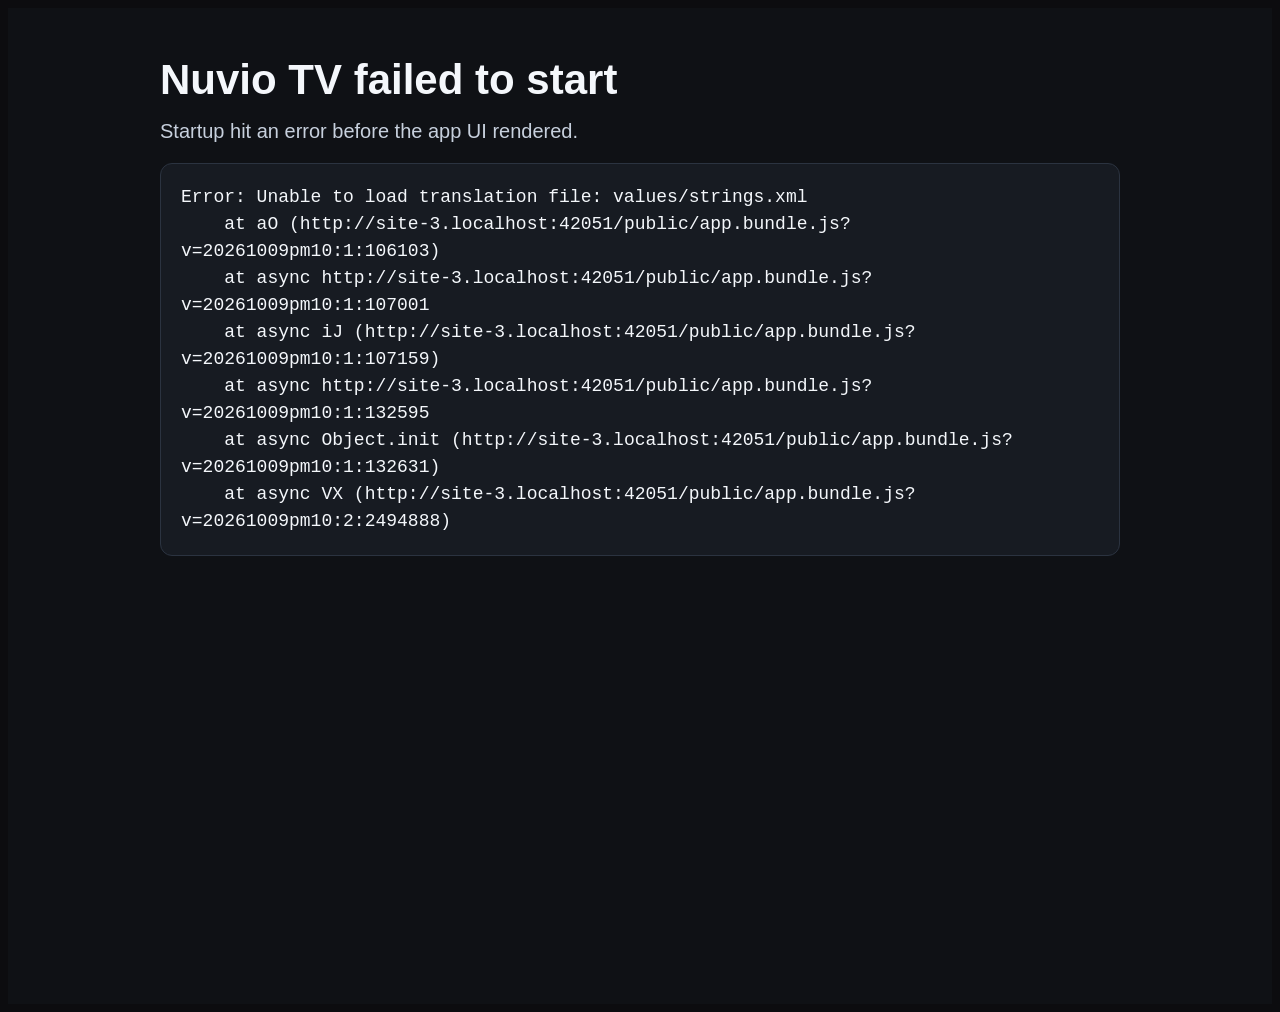
==== commit d65adf5e: "feat: replace interactive pet with walking loader and native CSS cursor" ====
--- a/public/index.html
+++ b/public/index.html
@@ -60,8 +60,10 @@
       <link rel="stylesheet" href="noir.css" />
     <link rel="stylesheet" href="noir-dock-library.css" />
     <script defer src="noir.js"></script>
-      <link rel="stylesheet" href="si-youyou.css" />
-    <script defer src="si-youyou.js"></script>
+      <link rel="stylesheet" href="youyou-loader.css" />
+    <script defer src="youyou-loader.js"></script>
+    <link rel="stylesheet" href="youyou-cursor.css" />
+    <script defer src="youyou-cursor.js"></script>
   </head>
   <body class="stream-dark">
     <!-- ─── Loading Screen (shown during session check) ───────── -->
--- a/public/youyou-loader.css
+++ b/public/youyou-loader.css
@@ -0,0 +1,52 @@
+/* One four-frame, in-place walk; no companion, cursor overlay, or JS animation loop. */
+.youyou-walk { display:block; position:relative; width:148px; height:117.2px; flex:0 0 auto; margin:0 auto; opacity:0; }
+.youyou-walk img { position:absolute; inset:0; display:block; width:148px; height:117.2px; max-width:none; object-fit:contain; image-rendering:pixelated; opacity:0; pointer-events:none; animation-duration:500ms; animation-timing-function:step-end; animation-iteration-count:infinite; animation-play-state:paused; }
+.youyou-walk img:first-child { opacity:1; animation-name:youyou-frame-1; }
+.youyou-walk img:nth-child(2) { animation-name:youyou-frame-2; }
+.youyou-walk img:nth-child(3) { animation-name:youyou-frame-3; }
+.youyou-walk img:nth-child(4) { animation-name:youyou-frame-4; }
+.youyou-ready > .youyou-walk { opacity:1; transition:opacity 120ms ease; }
+.youyou-ready.youyou-visible > .youyou-walk img { animation-play-state:running; }
+.youyou-page-hidden .youyou-walk img { animation-play-state:paused !important; }
+@keyframes youyou-frame-1 { 0%,24.999%{opacity:1} 25%,100%{opacity:0} }
+@keyframes youyou-frame-2 { 0%,24.999%{opacity:0} 25%,49.999%{opacity:1} 50%,100%{opacity:0} }
+@keyframes youyou-frame-3 { 0%,49.999%{opacity:0} 50%,74.999%{opacity:1} 75%,100%{opacity:0} }
+@keyframes youyou-frame-4 { 0%,74.999%{opacity:0} 75%,99.999%{opacity:1} 100%{opacity:0} }
+/* Hide only superseded decorative spinners; preserve labels, warnings and all controls. */
+.youyou-loading > .nuvio-loading-indicator,.youyou-loading > .loading-screen__spinner,
+.youyou-loading > .stream-loading__spinner,.youyou-loading > .file-detail__resolving-spinner { display:none !important; }
+.youyou-loading { color:var(--noir-muted,#AFAFB9); }
+.youyou-loading:not(.hidden):not([hidden]) { gap:12px; }
+.home-loading-state.youyou-loading,.detail-loading-shell.youyou-loading,.stream-route-loading.youyou-loading,
+.library-loading-state.youyou-loading,.search-loading.youyou-loading,.stream-loading.youyou-loading {
+  display:flex; flex-direction:column; align-items:center; justify-content:center;
+  background:var(--noir-bg,#0C0C0F); padding:24px 12px; box-sizing:border-box;
+  min-height:180px; width:100%; max-width:100%;
+}
+.home-loading-state.youyou-loading,.detail-loading-shell.youyou-loading { min-height:55vh; min-height:min(55vh,360px); }
+.youyou-loading > span:not(.youyou-walk):not(.nuvio-loading-indicator),.youyou-loading > p,.youyou-loading .loading-screen__text,.youyou-loading-label,.youyou-loading .library-loading-label { color:var(--noir-muted,#AFAFB9); font-size:14px !important; line-height:1.6 !important; }
+.youyou-loading.youyou-unavailable > .youyou-walk { display:none; }
+/* Enrichment-only placeholder strokes are not a real loading lifecycle. Do not loop a mascot per card. */
+.home-poster-copy-skeleton,.home-continue-copy-skeleton { visibility:hidden; animation:none !important; }
+.home-hero-backdrop-loading,.home-modern-hero-media-loading,.home-continue-media-loading { animation:none !important; }
+@media(prefers-reduced-motion:reduce) {
+  .youyou-walk img { animation:none !important; }
+  .youyou-ready > .youyou-walk { transition:none; }
+}
+  .search-empty-state h2 { font-size:22px !important; line-height:1.35 !important; margin:0 !important; color:var(--noir-text); }
+  .search-empty-state p { font-size:14px !important; line-height:1.6 !important; margin:0 !important; max-width:32ch; color:var(--noir-muted); }
+  .search-empty-icon { display:block; width:48px !important; height:48px !important; font-size:0 !important; color:var(--noir-muted); flex:0 0 auto; }
+  .search-empty-icon::before { content:''; display:block; width:100%; height:100%; background:center/contain no-repeat url("data:image/svg+xml,%3Csvg xmlns='http://www.w3.org/2000/svg' viewBox='0 0 24 24' fill='none' stroke='%23AFAFB9' stroke-width='1.6'%3E%3Ccircle cx='10.5' cy='10.5' r='6.5'/%3E%3Cpath d='m16 16 5 5'/%3E%3C/svg%3E"); }
+/* Search matches the compact Library empty state without changing validation/results. */
+@media(max-width:800px) {
+  .home-shell.search-screen-shell { display:block !important; height:100vh !important; height:100dvh !important; min-height:0 !important; overflow-y:auto !important; overflow-x:hidden !important; }
+  .search-screen-shell .search-content {
+    display:flex !important; flex-direction:column; box-sizing:border-box; width:100% !important; max-width:100% !important;
+    margin:0 !important; height:auto !important; min-height:100% !important; overflow:visible !important;
+    padding:16px 16px var(--noir-dock-space,94px) !important;
+  }
+  .search-content .search-header { flex:0 0 auto; margin:0 0 16px !important; width:100% !important; padding:0 !important; }
+  .search-content .search-empty-state { flex:1 0 auto; min-height:0 !important; padding:24px 12px !important; gap:12px; box-sizing:border-box; }
+  .search-content .search-results-row { flex:0 0 auto; }
+  .search-loading.youyou-loading,.library-loading-state.youyou-loading { flex:1 0 auto; min-height:0 !important; }
+}
--- a/public/youyou-cursor.css
+++ b/public/youyou-cursor.css
@@ -0,0 +1,17 @@
+/* Explicit fine-pointer gating in JS; URL fallbacks remain native if a browser rejects PNG cursors. */
+html.youyou-cursor {
+  --youyou-cursor:url('assets/si-youyou-cursor/normal.png') 10 33;
+  cursor:var(--youyou-cursor), auto;
+}
+html.youyou-cursor-down { --youyou-cursor:url('assets/si-youyou-cursor/click.png') 11 40; }
+html.youyou-cursor body { cursor:var(--youyou-cursor), auto; }
+html.youyou-cursor a[href],html.youyou-cursor button,html.youyou-cursor [role="button"],
+html.youyou-cursor [data-action],html.youyou-cursor .focusable { cursor:var(--youyou-cursor), pointer; }
+/* Explicit functional cursors continue to win on inline styles; editable/player/drag regions stay native. */
+html.youyou-cursor input,html.youyou-cursor textarea,html.youyou-cursor select,
+html.youyou-cursor video,html.youyou-cursor audio,html.youyou-cursor [draggable="true"],
+html.youyou-cursor [draggable="true"] *,html.youyou-cursor [data-native-cursor],html.youyou-cursor [data-native-cursor] *,
+html.youyou-cursor .player-toolbar,html.youyou-cursor .player-toolbar * { cursor:revert; }
+html.youyou-cursor textarea,html.youyou-cursor input:not([type="checkbox"]):not([type="radio"]):not([type="range"]):not([type="button"]):not([type="submit"]):not([type="reset"]):not([type="color"]):not([type="file"]),
+html.youyou-cursor [contenteditable="true"],html.youyou-cursor [contenteditable="true"] * { cursor:text; }
+html.youyou-cursor button:disabled,html.youyou-cursor [aria-disabled="true"] { cursor:not-allowed; }
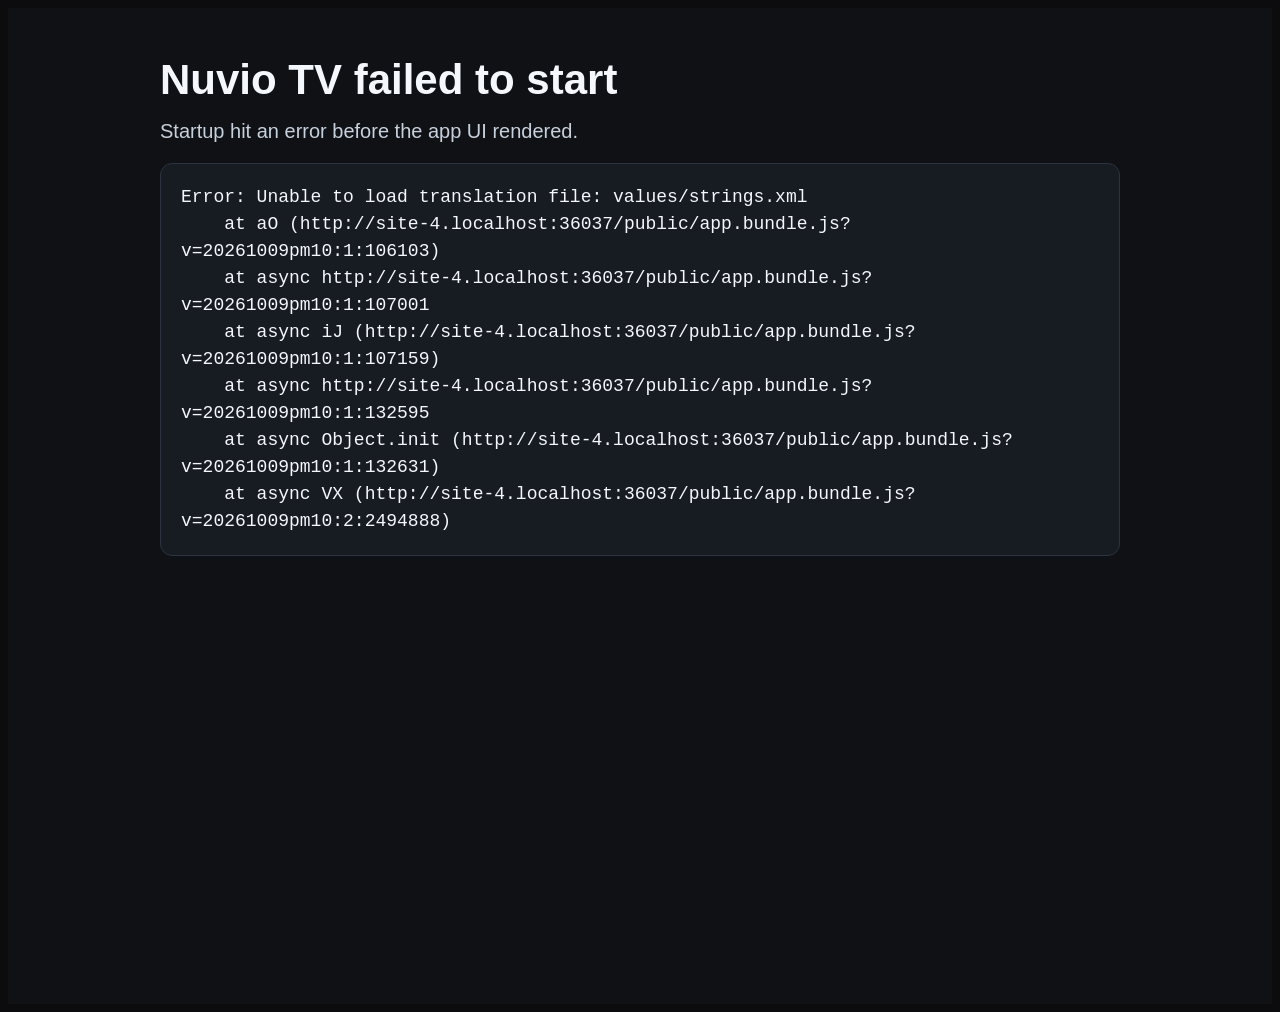
==== commit 47dd7f78: "style: add Developer Credits to Settings [skip apk]" ====
--- a/public/index.html
+++ b/public/index.html
@@ -58,6 +58,7 @@
       })();
     </script>
       <link rel="stylesheet" href="noir.css" />
+    <link rel="stylesheet" href="developer-credits.css" />
     <link rel="stylesheet" href="noir-dock-library.css" />
     <script defer src="noir.js"></script>
       <link rel="stylesheet" href="youyou-loader.css" />
@@ -512,6 +513,61 @@
             </div>
           </div>
         </div>
+
+        <section class="developer-credits" aria-labelledby="developerCreditsTitle">
+          <p class="developer-credits__eyebrow">DEVELOPER CREDITS</p>
+          <h2 id="developerCreditsTitle">Designed by <span>Paim</span></h2>
+          <p class="developer-credits__subtitle">MovieSapaMapuh • NOIR Crimson</p>
+          <div class="developer-credits__contacts">
+            <a class="developer-credits__contact" href="https://www.linkedin.com/in/paim41/" target="_blank" rel="noopener noreferrer"><svg aria-hidden="true" focusable="false"
+  xmlns="http://www.w3.org/2000/svg"
+  width="24"
+  height="24"
+  viewBox="0 0 24 24"
+  fill="none"
+  stroke="currentColor"
+  stroke-width="2"
+  stroke-linecap="round"
+  stroke-linejoin="round"
+>
+  <path d="M16 8a6 6 0 0 1 6 6v7h-4v-7a2 2 0 0 0-2-2 2 2 0 0 0-2 2v7h-4v-7a6 6 0 0 1 6-6z" />
+  <rect width="4" height="12" x="2" y="9" />
+  <circle cx="4" cy="4" r="2" />
+</svg>
+<span>LinkedIn</span></a>
+            <a class="developer-credits__contact" href="https://github.com/Paim41/" target="_blank" rel="noopener noreferrer"><svg aria-hidden="true" focusable="false"
+  xmlns="http://www.w3.org/2000/svg"
+  width="24"
+  height="24"
+  viewBox="0 0 24 24"
+  fill="none"
+  stroke="currentColor"
+  stroke-width="2"
+  stroke-linecap="round"
+  stroke-linejoin="round"
+>
+  <path d="M15 22v-4a4.8 4.8 0 0 0-1-3.5c3 0 6-2 6-5.5.08-1.25-.27-2.48-1-3.5.28-1.15.28-2.35 0-3.5 0 0-1 0-3 1.5-2.64-.5-5.36-.5-8 0C6 2 5 2 5 2c-.3 1.15-.3 2.35 0 3.5A5.403 5.403 0 0 0 4 9c0 3.5 3 5.5 6 5.5-.39.49-.68 1.05-.85 1.65-.17.6-.22 1.23-.15 1.85v4" />
+  <path d="M9 18c-4.51 2-5-2-7-2" />
+</svg>
+<span>GitHub</span></a>
+            <a class="developer-credits__contact" href="mailto:mailto@gmail.com"><svg aria-hidden="true" focusable="false"
+  xmlns="http://www.w3.org/2000/svg"
+  width="24"
+  height="24"
+  viewBox="0 0 24 24"
+  fill="none"
+  stroke="currentColor"
+  stroke-width="2"
+  stroke-linecap="round"
+  stroke-linejoin="round"
+>
+  <rect width="20" height="16" x="2" y="4" rx="2" />
+  <path d="m22 7-8.97 5.7a1.94 1.94 0 0 1-2.06 0L2 7" />
+</svg>
+<span>Email</span></a>
+          </div>
+          <p class="developer-credits__attribution">Custom presentation and design. MovieSapaMapuh is based on PencariMovie.</p>
+        </section>
       </div>
     </div>
 
--- a/public/developer-credits.css
+++ b/public/developer-credits.css
@@ -0,0 +1,28 @@
+/* Scoped Settings credit card; existing controls and page layout are unchanged. */
+.developer-credits {
+  margin-top:28px; padding:22px; background:#1A1A20; color:#F7F7F8;
+  border:1px solid #393942; border-radius:22px; text-align:left;
+}
+.developer-credits .developer-credits__eyebrow {
+  margin:0 0 10px; color:#AFAFB9; font-size:11px; font-weight:700; letter-spacing:.12em; line-height:1.5;
+}
+.developer-credits h2 { margin:0; color:#F7F7F8; font-size:24px; font-weight:700; line-height:1.3; letter-spacing:-.02em; }
+.developer-credits h2 span { color:#F04452; }
+.developer-credits .developer-credits__subtitle { margin:8px 0 20px; color:#AFAFB9; font-size:13px; line-height:1.6; }
+.developer-credits__contacts { display:grid; grid-template-columns:repeat(3,minmax(0,1fr)); gap:10px; }
+.developer-credits .developer-credits__contact {
+  display:flex; align-items:center; justify-content:center; gap:8px;
+  box-sizing:border-box; min-height:48px; padding:12px 10px;
+  color:#F7F7F8; background:#222228; border:1px solid #484853; border-radius:12px;
+  font-size:14px; font-weight:600; line-height:1.5; text-decoration:none;
+  white-space:normal; overflow-wrap:anywhere;
+}
+.developer-credits__contact svg { width:20px; height:20px; flex:0 0 20px; }
+.developer-credits .developer-credits__contact:hover { background:#30202A; border-color:#F04452; }
+.developer-credits .developer-credits__contact:focus-visible { outline:2px solid #F04452 !important; outline-offset:3px; }
+.developer-credits .developer-credits__contact:active { background:#40212B; border-color:#F04452; }
+.developer-credits .developer-credits__attribution { margin:16px 0 0; color:#AFAFB9; font-size:12px; line-height:1.6; }
+@media(max-width:480px) {
+  .developer-credits { padding:18px 16px; border-radius:20px; }
+  .developer-credits__contacts { grid-template-columns:minmax(0,1fr); }
+}
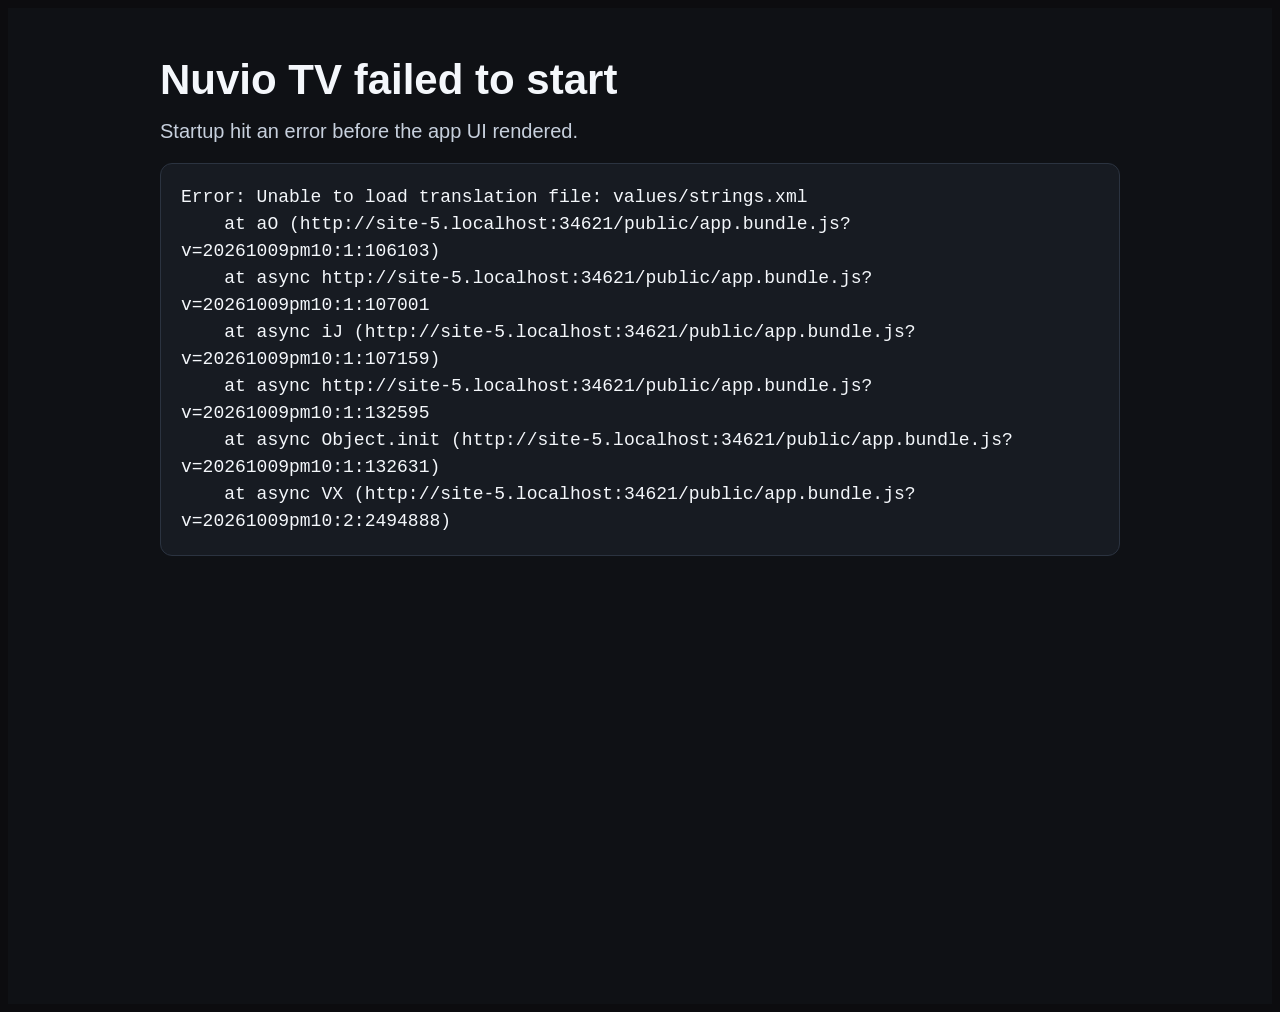
==== commit 23f249f1: "feat: add local Anime and Donghua YouTube playlists [skip apk]" ====
--- a/public/index.html
+++ b/public/index.html
@@ -59,6 +59,8 @@
     </script>
       <link rel="stylesheet" href="noir.css" />
     <link rel="stylesheet" href="developer-credits.css" />
+    <link rel="stylesheet" href="youtube-playlists.css" />
+    <script defer src="youtube-playlists.js"></script>
     <link rel="stylesheet" href="noir-dock-library.css" />
     <script defer src="noir.js"></script>
       <link rel="stylesheet" href="youyou-loader.css" />
--- a/public/youtube-playlists.css
+++ b/public/youtube-playlists.css
@@ -0,0 +1,25 @@
+.yt-playlists { color:#F7F7F8; background:#222228; border:1px solid #44444e; border-radius:20px; padding:20px; margin:24px 0; font-size:14px; line-height:1.5; text-align:left; min-width:0; }
+.yt-playlists * { box-sizing:border-box; }
+.yt-playlists h2 { font-size:24px; line-height:1.3; margin:0 0 16px; color:#F7F7F8; }
+.yt-playlists h3 { font-size:17px; margin:8px 0; color:#F7F7F8; overflow-wrap:anywhere; }
+.yt-playlists p { color:#AFAFB9; font-size:14px; line-height:1.6; margin:12px 0; overflow-wrap:anywhere; }
+.yt-playlists summary { cursor:pointer; min-height:44px; font-weight:700; font-size:18px; color:#F7F7F8; }
+.yt-playlists label { display:block; color:#F7F7F8; font-size:14px; margin:12px 0; }
+.yt-playlists input:not([type=checkbox]),.yt-playlists select { display:block; width:100%; min-height:46px; border:1px solid #646471; border-radius:10px; padding:10px; margin-top:6px; background:#0C0C0F; color:#F7F7F8; font:inherit; }
+.yt-playlists input[type=checkbox] { width:20px; height:20px; margin-right:8px; vertical-align:middle; accent-color:#F04452; }
+.yt-playlists input::placeholder { color:#AFAFB9; }
+.yt-playlists button,.yt-playlists a { display:inline-flex; align-items:center; justify-content:center; min-height:44px; padding:10px 14px; margin:4px 4px 4px 0; border:1px solid #646471; border-radius:12px; background:#16161b; color:#F7F7F8; font:inherit; text-decoration:none; cursor:pointer; white-space:normal; }
+.yt-playlists button:hover,.yt-playlists a:hover,.yt-playlists [aria-pressed=true] { border-color:#F04452; background:#40212B; }
+.yt-playlists :focus-visible { outline:2px solid #F04452 !important; outline-offset:3px; }
+.yt-playlists button:disabled { opacity:.65; cursor:wait; }
+.yt-actions { display:flex; flex-wrap:wrap; gap:6px; margin:12px 0; }
+.yt-grid { display:grid; grid-template-columns:repeat(auto-fit,minmax(min(100%,240px),1fr)); gap:12px; }
+.yt-card { padding:16px; border:1px solid #44444e; border-radius:16px; background:#1A1A20; min-width:0; }
+.yt-card label { display:flex; align-items:center; min-height:44px; }
+.yt-indicator { display:flex; gap:8px; align-items:center; color:#AFAFB9; font-size:12px; }
+.yt-indicator svg { width:22px; height:22px; }
+.yt-dialog { position:fixed; width:calc(100% - 24px); max-width:1000px; max-height:calc(100dvh - 24px); margin:auto; overflow:auto; z-index:20000; }
+.yt-dialog::backdrop { background:#0C0C0Fe8; }
+.yt-frame { width:100%; aspect-ratio:16/9; min-height:200px; min-width:200px; background:#0C0C0F; }
+.yt-frame iframe { display:block; width:100%; height:100%; min-height:200px; border:0; }
+@media(max-width:480px) { .yt-playlists { padding:14px; } .yt-playlists h2 { font-size:22px; } .yt-dialog { padding:10px; } }
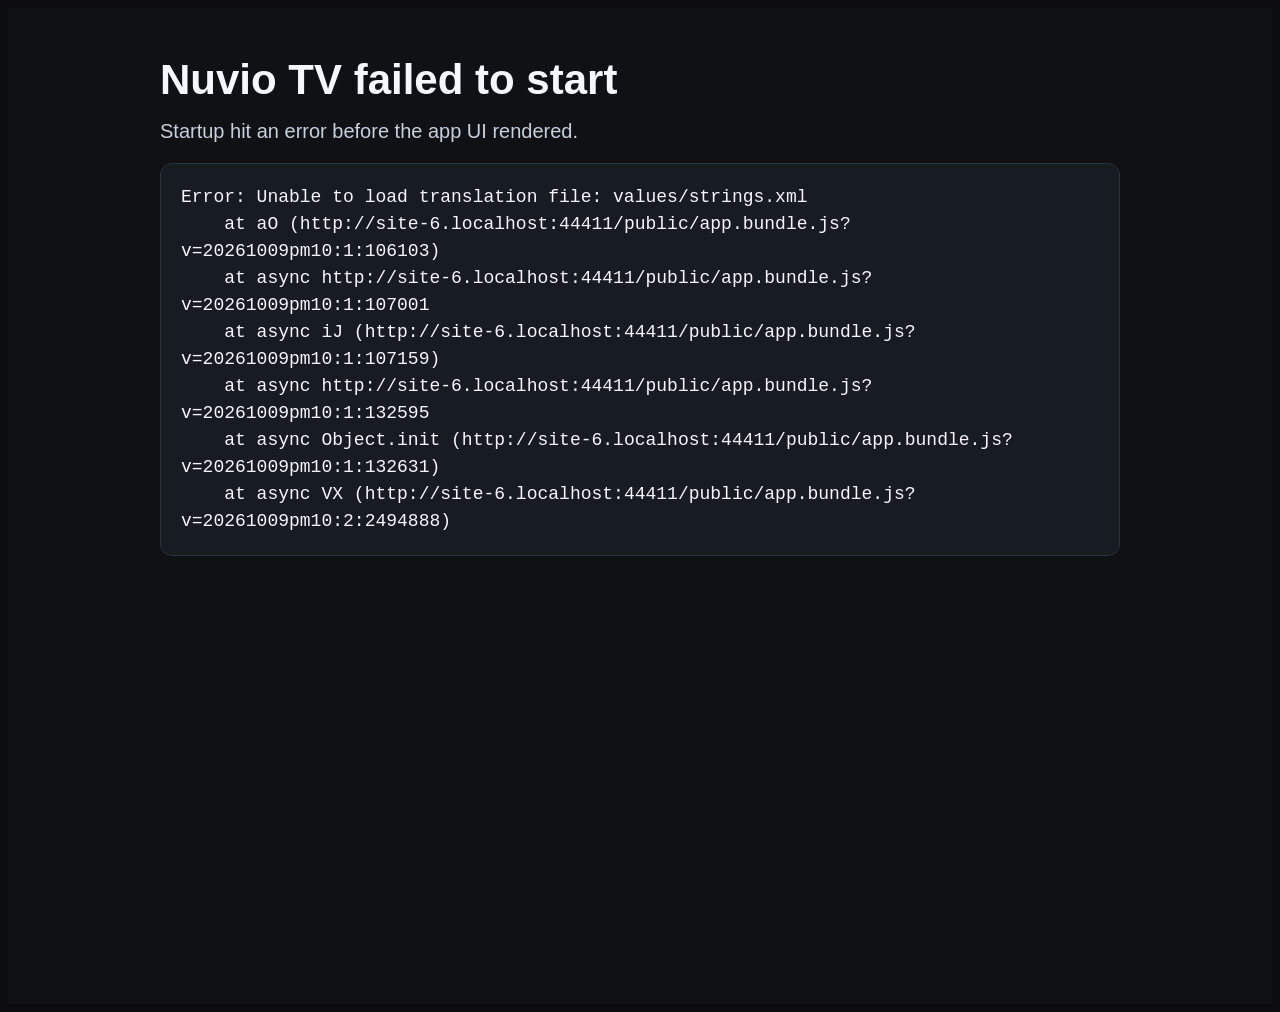
==== commit ab1a0573: "Merge MovieSapaMapuh into main Merge the tested MovieSapaMapuh feature state through Developer Credi" ====
--- a/public/index.html
+++ b/public/index.html
@@ -59,8 +59,6 @@
     </script>
       <link rel="stylesheet" href="noir.css" />
     <link rel="stylesheet" href="developer-credits.css" />
-    <link rel="stylesheet" href="youtube-playlists.css" />
-    <script defer src="youtube-playlists.js"></script>
     <link rel="stylesheet" href="noir-dock-library.css" />
     <script defer src="noir.js"></script>
       <link rel="stylesheet" href="youyou-loader.css" />
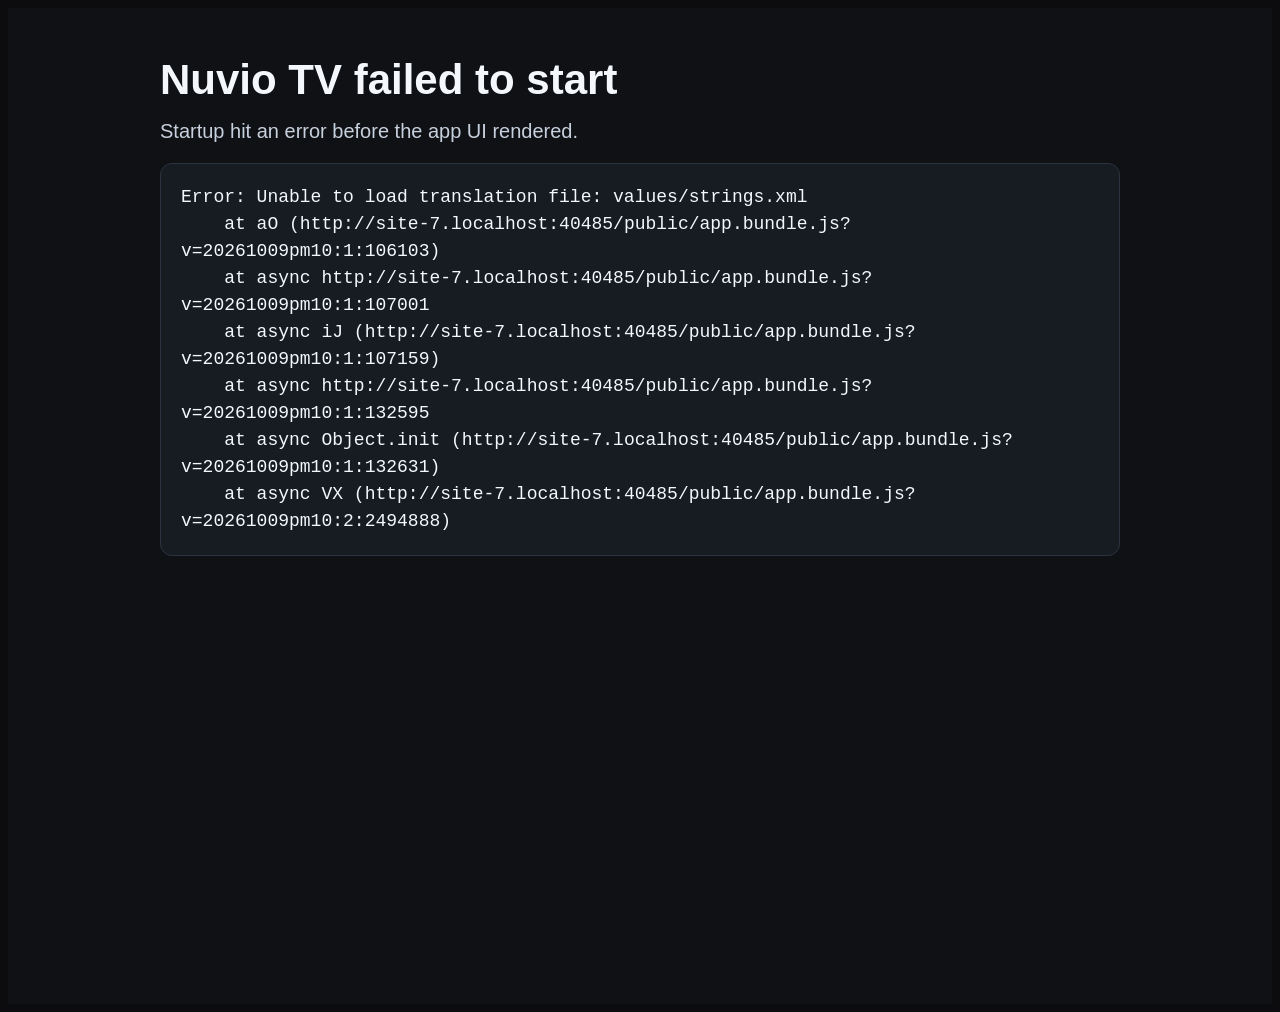
==== commit 051386d4: "fix: prepare MovieSapaMapuh for rename, correct credits email and manual previews [skip apk]" ====
--- a/public/index.html
+++ b/public/index.html
@@ -550,7 +550,7 @@
   <path d="M9 18c-4.51 2-5-2-7-2" />
 </svg>
 <span>GitHub</span></a>
-            <a class="developer-credits__contact" href="mailto:mailto@gmail.com"><svg aria-hidden="true" focusable="false"
+            <a class="developer-credits__contact" href="mailto:sakacomel@gmail.com"><svg aria-hidden="true" focusable="false"
   xmlns="http://www.w3.org/2000/svg"
   width="24"
   height="24"
